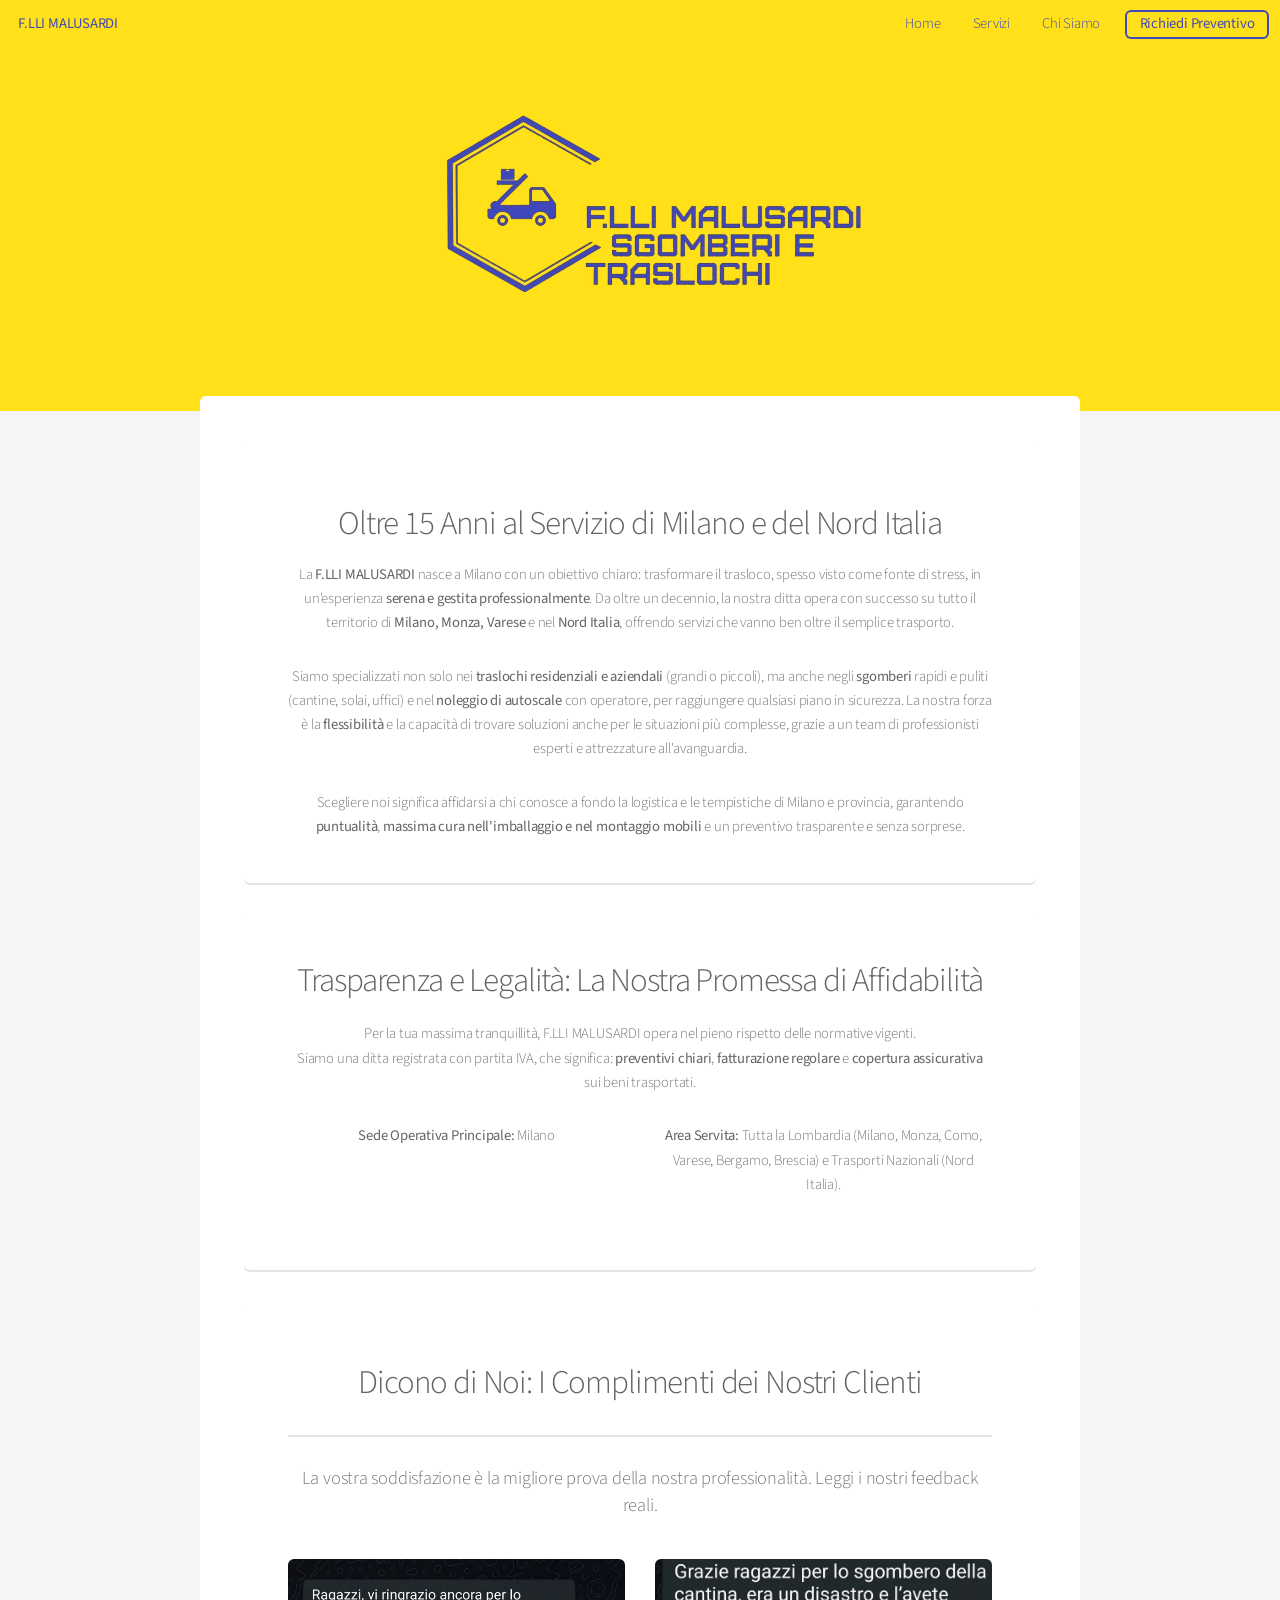
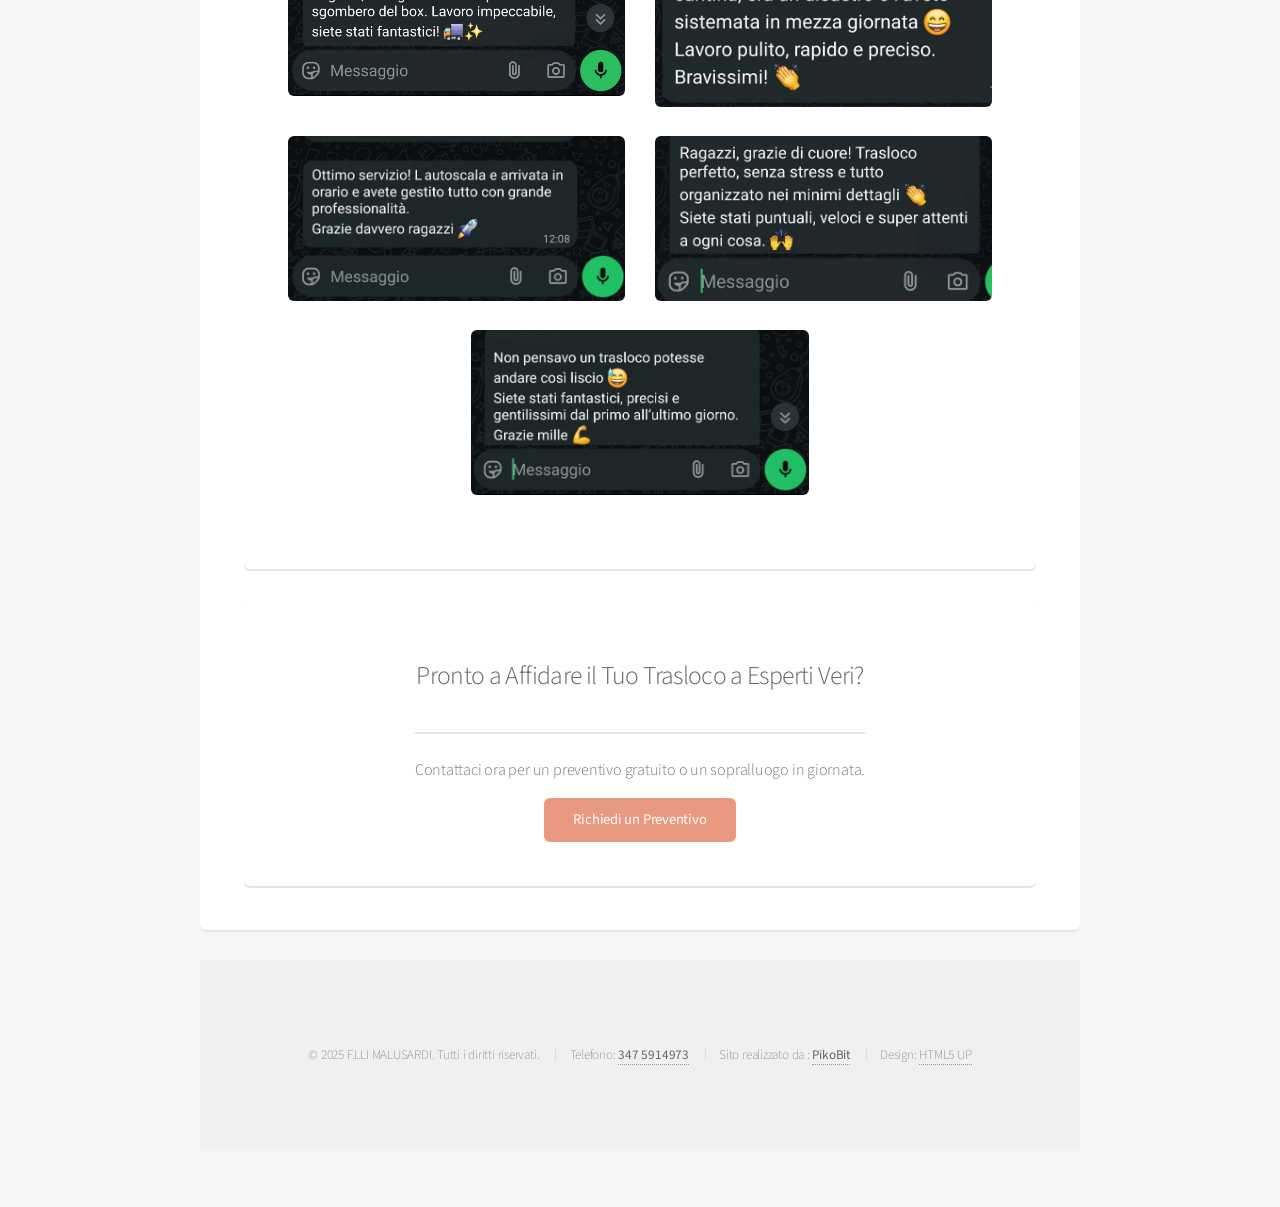
==== chi-siamo.html @ fc28e5f9 "add image e completate page chi siamo" ====
<!DOCTYPE HTML>
<html>

<head>
    <title>Chi Siamo e Perché Sceglierci | Esperienza Traslochi a Milano</title>
    <meta charset="utf-8" />
    <meta name="viewport" content="width=device-width, initial-scale=1, user-scalable=no" />

    <meta name="description"
        content="Scopri la storia di F.LLI MALUSARDI: oltre 15 anni di esperienza in traslochi, sgomberi e autoscale a Milano. Azienda registrata e affidabile per il Nord Italia." />

    <meta name="keywords"
        content="storia traslochi Milano, azienda traslochi affidabile, esperienza F.LLI MALUSARDI, professionalità traslochi" />

    <script type="application/ld+json">
        {
          "@context": "http://schema.org",
          "@type": "LocalBusiness",
          "name": "F.LLI MALUSARDI Traslochi, Sgomberi e Autoscale",
          "url": "https://www.traslochimalusardi.it",
          "logo": "https://www.traslochimalusardi.it/images/logo.png", 
          "image": "https://www.traslochimalusardi.it/images/autoscala-milano-strada.webp",
          "description": "Ditta di traslochi e sgomberi con sede a Milano, specializzata in servizi per privati e aziende nel Nord Italia.",
          "telephone": "+393475914973",
          "priceRange": "$$",
          "address": {
            "@type": "PostalAddress",
            "streetAddress": "[INSERISCI INDIRIZZO COMPLETO O SOLO CITTA' SE NON C'E' SEDE FISSA]",
            "addressLocality": "Milano",
            "addressRegion": "MI",
            "postalCode": "[INSERISCI CAP]",
            "addressCountry": "IT"
          },
          "areaServed": [
             { "@type": "City", "name": "Milano" },
             { "@type": "AdministrativeArea", "name": "Monza e Brianza" },
             { "@type": "AdministrativeArea", "name": "Varese" },
             { "@type": "AdministrativeArea", "name": "Como" },
             "Nord Italia"
          ],
          "serviceType": [
             "Traslochi Residenziali",
             "Sgomberi",
             "Noleggio Autoscale",
             "Montaggio Mobili" // Aggiungo Montaggio Mobili anche qui
          ]
        }
    </script>
    <link rel="stylesheet" href="assets/css/main.css" />
    <link rel="stylesheet" href="assets/css/custom-fixes.css" />
    <link rel="icon" type="image/png" href="images/favicon.png" />
    <link rel="stylesheet" type="text/css" href="//cdn.jsdelivr.net/npm/slick-carousel@1.8.1/slick/slick.css" />
    <link rel="stylesheet" type="text/css" href="//cdn.jsdelivr.net/npm/slick-carousel@1.8.1/slick/slick-theme.css" />
</head>


<body class="landing is-preload">
    <div id="page-wrapper">

        <header id="header" class="alt">
            <h1><a href="index.html">F.LLI MALUSARDI</a></h1>
            <nav id="nav">
                <ul>
                    <li><a href="index.html">Home</a></li>
                    <li><a href="servizi.html">Servizi</a></li>
                    <li><a href="chi-siamo.html">Chi Siamo</a></li>
                    <li><a href="contatti.html" class="button primary">Richiedi Preventivo</a></li>
                </ul>
            </nav>
        </header>

        <section id="banner">
        </section>

        <section id="main" class="container">

            <section class="box special">
                <header class="major">
                    <h1>F.LLI MALUSARDI: La Tua Scelta di Fiducia per un Trasloco Senza Stress a Milano e in Tutta
                        Italia</h1>
                    <p>Con anni di esperienza nel settore, offriamo soluzioni complete per privati e aziende.
                        Dalla provincia di Milano a tutta la Penisola, il tuo trasloco è in mani sicure.
                        <br />
                        Specialisti in sgomberi, noleggio autoscale e trasporti generici.
                    </p>
                </header>
                <span class="image featured"><img src="images/autoscala-milano-strada.webp"
                        alt="Servizio di trasloco con autoscala a Milano dei F.LLI MALUSARDI" /></span>
                <p>Siamo la ditta di traslochi a Milano e provincia che garantisce professionalità, efficienza e prezzi
                    competitivi. Ogni fase del tuo trasferimento o sgombero è gestita con la massima cura e attenzione
                    al dettaglio. Ci occupiamo anche di montaggio e smontaggio mobili e offriamo preventivi gratuiti e
                    personalizzati per ogni esigenza.</p>
                <ul class="actions special">
                    <li><a href="contatti.html" class="button primary">Richiedi un Preventivo Gratuito</a></li>
                    <li><a href="servizi.html" class="button alt">Scopri Tutti i Nostri Servizi</a></li>
                </ul>
            </section>

            <!--SEZZIONE CENTRALE-->
            <section class="box special">


                <section class="box special">
                    <header class="major">
                        <h2>Oltre 15 Anni al Servizio di Milano e del Nord Italia</h2>
                    </header>
                    <p>
                        La <strong>F.LLI MALUSARDI</strong> nasce a Milano con un obiettivo chiaro: trasformare il
                        trasloco, spesso visto come fonte di stress, in un'esperienza <strong>serena e gestita
                            professionalmente</strong>. Da oltre un decennio, la nostra ditta opera con successo su
                        tutto il territorio di <strong>Milano, Monza, Varese</strong> e nel <strong>Nord
                            Italia</strong>, offrendo servizi che vanno ben oltre il semplice trasporto.
                    </p>
                    <p>
                        Siamo specializzati non solo nei <strong>traslochi residenziali e aziendali</strong> (grandi
                        o piccoli), ma anche negli <strong>sgomberi</strong> rapidi e puliti (cantine, solai,
                        uffici) e nel <strong>noleggio di autoscale</strong> con operatore, per raggiungere
                        qualsiasi piano in sicurezza. La nostra forza è la <strong>flessibilità</strong> e la
                        capacità di trovare soluzioni anche per le situazioni più complesse, grazie a un team di
                        professionisti esperti e attrezzature all'avanguardia.
                    </p>
                    <p>
                        Scegliere noi significa affidarsi a chi conosce a fondo la logistica e le tempistiche di
                        Milano e provincia, garantendo <strong>puntualità</strong>, <strong>massima cura
                            nell'imballaggio e nel montaggio mobili</strong> e un preventivo trasparente e senza
                        sorprese.
                    </p>
                </section>

                <section class="box special">
                    <header class="major">
                        <h2>Oltre 15 Anni al Servizio di Milano e del Nord Italia</h2>
                    </header>
                    <p>
                        La <strong>F.LLI MALUSARDI</strong> nasce a Milano con un obiettivo chiaro: trasformare il
                        trasloco, spesso visto come fonte di stress, in un'esperienza <strong>serena e gestita
                            professionalmente</strong>. Da oltre un decennio, la nostra ditta opera con successo su
                        tutto il territorio di <strong>Milano, Monza, Varese</strong> e nel <strong>Nord
                            Italia</strong>, offrendo servizi che vanno ben oltre il semplice trasporto.
                    </p>
                    <p>
                        Siamo specializzati non solo nei <strong>traslochi residenziali e aziendali</strong> (grandi
                        o piccoli), ma anche negli <strong>sgomberi</strong> rapidi e puliti (cantine, solai,
                        uffici) e nel <strong>noleggio di autoscale</strong> con operatore, per raggiungere
                        qualsiasi piano in sicurezza. La nostra forza è la <strong>flessibilità</strong> e la
                        capacità di trovare soluzioni anche per le situazioni più complesse, grazie a un team di
                        professionisti esperti e attrezzature all'avanguardia.
                    </p>
                    <p>
                        Scegliere noi significa affidarsi a chi conosce a fondo la logistica e le tempistiche di
                        Milano e provincia, garantendo <strong>puntualità</strong>, <strong>massima cura
                            nell'imballaggio e nel montaggio mobili</strong> e un preventivo trasparente e senza
                        sorprese.
                    </p>
                </section>

                <section class="box special">
                    <div class="row aln-center">
                        <div class="col-12">
                            <header>
                                <h2>Trasparenza e Legalità: La Nostra Promessa di Affidabilità</h2>
                            </header>
                            <p>
                                Per la tua massima tranquillità, F.LLI MALUSARDI opera nel pieno rispetto delle
                                normative vigenti.<br>
                                Siamo una ditta registrata con partita IVA, che significa: <strong>preventivi
                                    chiari</strong>, <strong>fatturazione regolare</strong> e <strong>copertura
                                    assicurativa</strong> sui beni trasportati.
                            </p>
                        </div>
                        <div class="col-6 col-12-medium">
                            <p>
                                <strong>Sede Operativa Principale:</strong> Milano <br>

                        </div>
                        <div class="col-6 col-12-medium">
                            <p>
                                <strong>Area Servita:</strong> Tutta la Lombardia (Milano, Monza, Como, Varese,
                                Bergamo, Brescia) e Trasporti Nazionali (Nord Italia).
                            </p>
                        </div>
                    </div>
                </section>

                <section id="proof-sociale" class="box special">
                    <header class="major">
                        <h2>Dicono di Noi: I Complimenti dei Nostri Clienti</h2>
                        <p>La vostra soddisfazione è la migliore prova della nostra professionalità. Leggi i nostri
                            feedback reali.</p>
                    </header>
                    <br>
                    <div class="row aln-center">
                        <div class="col-6 col-12-medium">
                            <span class="image fit"><img src="./images/chat1.webp"
                                    alt="Screenshot chat complimento cliente trasloco riuscito" /></span>
                        </div>
                        <div class="col-6 col-12-medium">
                            <span class="image fit"><img src="./images/chat2.webp"
                                    alt="Screenshot chat cliente soddisfatto sgombero cantina" /></span>
                        </div>
                        <br>
                        <div class="col-6 col-12-medium">
                            <span class="image fit"><img src="./images/chat3.webp"
                                    alt="Screenshot chat cliente soddisfatto sgombero cantina" /></span>
                        </div>
                        <br>
                        <div class="col-6 col-12-medium">
                            <span class="image fit"><img src="./images/chat4.webp"
                                    alt="Screenshot chat cliente soddisfatto sgombero cantina" /></span>
                        </div>
                        <br>
                        <br>
                        <div class="col-6 col-12-medium">
                            <span class="image fit"><img src="./images/chat5.webp"
                                    alt="Screenshot chat cliente soddisfatto sgombero cantina" /></span>
                        </div>
                    </div>
                </section>

                <section class="box special">
                    <header class="major">
                        <h3>Pronto a Affidare il Tuo Trasloco a Esperti Veri?</h3>
                        <p>Contattaci ora per un preventivo gratuito o un sopralluogo in giornata.</p>
                    </header>
                    <ul class="actions special">
                        <li><a href="contatti.html" class="button primary">Richiedi un Preventivo</a></li>
                    </ul>
                </section>

            </section>
            <!--FINE SEZIONE CENTRALE-->

            <footer id="footer">
                <ul class="icons">
                    <!--<li><a href="#" class="icon brands fa-facebook-f"><span class="label">Facebook</span></a></li> -->
                    <!--<li><a href="#" class="icon brands fa-instagram"><span class="label">Instagram</span></a></li> -->
                </ul>
                <ul class="copyright">
                    <li>&copy; 2025 F.LLI MALUSARDI. Tutti i diritti riservati.</li>
                    <!-- AZIONE: Reso il numero cliccabile per mobile nel footer -->
                    <li>Telefono: <a href="tel:+393475914973"><strong>347 5914973</strong></a></li>
                    <li>Sito realizzato da : <a href="https://pikobit.it/"><strong>PikoBit</strong></a></li>
                    <li>Design: <a href="http://html5up.net">HTML5 UP</a></li>
                </ul>
            </footer>

    </div>

    <script src="assets/js/jquery.min.js"></script>
    <script src="assets/js/jquery.dropotron.min.js"></script>
    <script src="assets/js/jquery.scrollex.min.js"></script>
    <script src="assets/js/browser.min.js"></script>
    <script src="assets/js/breakpoints.min.js"></script>
    <script src="assets/js/util.js"></script>
    <script src="assets/js/main.js"></script>

    <script type="text/javascript" src="//cdn.jsdelivr.net/npm/slick-carousel@1.8.1/slick/slick.min.js"></script>
    <script>
        $(document).ready(function () {
            $('.galleria-malusardi').slick({
                dots: true,
                infinite: true,
                speed: 500,
                slidesToShow: 1,
                // adaptiveHeight: true, // RIMOSSO: Se imposti altezza fissa via CSS, questa opzione può causare problemi
                autoplay: true,
                autoplaySpeed: 2000,
                arrows: true,
                cssEase: 'linear'
            });
        });
    </script>

</body>

</html>
---- assets/css/main.css ----
@import url("fontawesome-all.min.css");
@import url("https://fonts.googleapis.com/css?family=Source+Sans+Pro:300,400,300italic,400italic");

/*
	Alpha by HTML5 UP
	html5up.net | @ajlkn
	Free for personal and commercial use under the CCA 3.0 license (html5up.net/license)
*/

/* Reset */

/* Based on meyerweb.com/eric/tools/css/reset (v2.0 | 20110126 | License: public domain) */

	html, body, div, span, applet, object,
	iframe, h1, h2, h3, h4, h5, h6, p, blockquote,
	pre, a, abbr, acronym, address, big, cite,
	code, del, dfn, em, img, ins, kbd, q, s, samp,
	small, strike, strong, sub, sup, tt, var, b,
	u, i, center, dl, dt, dd, ol, ul, li, fieldset,
	form, label, legend, table, caption, tbody,
	tfoot, thead, tr, th, td, article, aside,
	canvas, details, embed, figure, figcaption,
	footer, header, hgroup, menu, nav, output, ruby,
	section, summary, time, mark, audio, video {
		margin: 0;
		padding: 0;
		border: 0;
		font-size: 100%;
		font: inherit;
		vertical-align: baseline;
	}

	article, aside, details, figcaption, figure,
	footer, header, hgroup, menu, nav, section {
		display: block;
	}

	body {
		line-height: 1;
	}

	ol, ul {
		list-style: none;
	}

	blockquote, q {
		quotes: none;
	}

		blockquote:before, blockquote:after, q:before, q:after {
			content: '';
			content: none;
		}

	table {
		border-collapse: collapse;
		border-spacing: 0;
	}

	body {
		-webkit-text-size-adjust: none;
	}

	mark {
		background-color: transparent;
		color: inherit;
	}

	input::-moz-focus-inner {
		border: 0;
		padding: 0;
	}

	input, select, textarea {
		-moz-appearance: none;
		-webkit-appearance: none;
		-ms-appearance: none;
		appearance: none;
	}

/* Basic */

	@-ms-viewport {
		width: device-width;
	}

	body {
		-ms-overflow-style: scrollbar;
	}

	@media screen and (max-width: 480px) {

		html, body {
			min-width: 320px;
		}

	}

	html {
		box-sizing: border-box;
	}

	*, *:before, *:after {
		box-sizing: inherit;
	}

	body {
		background: #f5f5f5;
	}

	body, input, select, textarea {
		color: #777;
		font-family: "Source Sans Pro", sans-serif;
		font-size: 16pt;
		font-weight: 300;
		line-height: 1.65em;
		letter-spacing: -0.015em;
	}

	a {
		-moz-transition: color 0.2s ease-in-out, border-bottom-color 0.2s ease-in-out;
		-webkit-transition: color 0.2s ease-in-out, border-bottom-color 0.2s ease-in-out;
		-ms-transition: color 0.2s ease-in-out, border-bottom-color 0.2s ease-in-out;
		transition: color 0.2s ease-in-out, border-bottom-color 0.2s ease-in-out;
		border-bottom: dotted 1px;
		color: #e89980;
		text-decoration: none;
	}

		a:hover {
			border-bottom-color: transparent;
		}

	strong, b {
		color: #646464;
		font-weight: 400;
	}

	em, i {
		font-style: italic;
	}

	p {
		margin: 0 0 2em 0;
	}

	h1, h2, h3, h4, h5, h6 {
		color: #646464;
		font-weight: 300;
		line-height: 1em;
		margin: 0 0 0.5em 0;
	}

		h1 a, h2 a, h3 a, h4 a, h5 a, h6 a {
			color: inherit;
			text-decoration: none;
		}

	h2 {
		font-size: 2.25em;
		line-height: 1.5em;
		letter-spacing: -0.035em;
	}

	h3 {
		font-size: 1.75em;
		line-height: 1.5em;
		letter-spacing: -0.025em;
	}

	h4 {
		font-size: 1.1em;
		line-height: 1.5em;
		letter-spacing: 0;
	}

	h5 {
		font-size: 0.9em;
		line-height: 1.5em;
		letter-spacing: 0;
	}

	h6 {
		font-size: 0.7em;
		line-height: 1.5em;
		letter-spacing: 0;
	}

	sub {
		font-size: 0.8em;
		position: relative;
		top: 0.5em;
	}

	sup {
		font-size: 0.8em;
		position: relative;
		top: -0.5em;
	}

	hr {
		border: 0;
		border-bottom: solid 2px #e5e5e5;
		margin: 2em 0;
	}

		hr.major {
			margin: 3em 0;
		}

	blockquote {
		border-left: solid 4px #e5e5e5;
		font-style: italic;
		margin: 0 0 2em 0;
		padding: 0.5em 0 0.5em 2em;
	}

	pre {
		-webkit-overflow-scrolling: touch;
		background: #f8f8f8;
		border-radius: 6px;
		border: solid 1px #e5e5e5;
		font-family: monospace;
		font-size: 0.9em;
		line-height: 1.75em;
		margin: 0 0 2em 0;
		overflow-x: auto;
		padding: 1em 1.5em;
	}

	code {
		background: #f8f8f8;
		border-radius: 6px;
		border: solid 1px #e5e5e5;
		font-family: monospace;
		font-size: 0.9em;
		margin: 0 0.25em;
		padding: 0.25em 0.65em;
	}

	.align-left {
		text-align: left;
	}

	.align-center {
		text-align: center;
	}

	.align-right {
		text-align: right;
	}

/* Row */

	.row {
		display: flex;
		flex-wrap: wrap;
		box-sizing: border-box;
		align-items: stretch;
	}

		.row > * {
			box-sizing: border-box;
		}

		.row.gtr-uniform > * > :last-child {
			margin-bottom: 0;
		}

		.row.aln-left {
			justify-content: flex-start;
		}

		.row.aln-center {
			justify-content: center;
		}

		.row.aln-right {
			justify-content: flex-end;
		}

		.row.aln-top {
			align-items: flex-start;
		}

		.row.aln-middle {
			align-items: center;
		}

		.row.aln-bottom {
			align-items: flex-end;
		}

		.row > .imp {
			order: -1;
		}

		.row > .col-1 {
			width: 8.33333%;
		}

		.row > .off-1 {
			margin-left: 8.33333%;
		}

		.row > .col-2 {
			width: 16.66667%;
		}

		.row > .off-2 {
			margin-left: 16.66667%;
		}

		.row > .col-3 {
			width: 25%;
		}

		.row > .off-3 {
			margin-left: 25%;
		}

		.row > .col-4 {
			width: 33.33333%;
		}

		.row > .off-4 {
			margin-left: 33.33333%;
		}

		.row > .col-5 {
			width: 41.66667%;
		}

		.row > .off-5 {
			margin-left: 41.66667%;
		}

		.row > .col-6 {
			width: 50%;
		}

		.row > .off-6 {
			margin-left: 50%;
		}

		.row > .col-7 {
			width: 58.33333%;
		}

		.row > .off-7 {
			margin-left: 58.33333%;
		}

		.row > .col-8 {
			width: 66.66667%;
		}

		.row > .off-8 {
			margin-left: 66.66667%;
		}

		.row > .col-9 {
			width: 75%;
		}

		.row > .off-9 {
			margin-left: 75%;
		}

		.row > .col-10 {
			width: 83.33333%;
		}

		.row > .off-10 {
			margin-left: 83.33333%;
		}

		.row > .col-11 {
			width: 91.66667%;
		}

		.row > .off-11 {
			margin-left: 91.66667%;
		}

		.row > .col-12 {
			width: 100%;
		}

		.row > .off-12 {
			margin-left: 100%;
		}

		.row.gtr-0 {
			margin-top: 0;
			margin-left: 0em;
		}

			.row.gtr-0 > * {
				padding: 0 0 0 0em;
			}

			.row.gtr-0.gtr-uniform {
				margin-top: 0em;
			}

				.row.gtr-0.gtr-uniform > * {
					padding-top: 0em;
				}

		.row.gtr-25 {
			margin-top: 0;
			margin-left: -0.5em;
		}

			.row.gtr-25 > * {
				padding: 0 0 0 0.5em;
			}

			.row.gtr-25.gtr-uniform {
				margin-top: -0.5em;
			}

				.row.gtr-25.gtr-uniform > * {
					padding-top: 0.5em;
				}

		.row.gtr-50 {
			margin-top: 0;
			margin-left: -1em;
		}

			.row.gtr-50 > * {
				padding: 0 0 0 1em;
			}

			.row.gtr-50.gtr-uniform {
				margin-top: -1em;
			}

				.row.gtr-50.gtr-uniform > * {
					padding-top: 1em;
				}

		.row {
			margin-top: 0;
			margin-left: -2em;
		}

			.row > * {
				padding: 0 0 0 2em;
			}

			.row.gtr-uniform {
				margin-top: -2em;
			}

				.row.gtr-uniform > * {
					padding-top: 2em;
				}

		.row.gtr-150 {
			margin-top: 0;
			margin-left: -3em;
		}

			.row.gtr-150 > * {
				padding: 0 0 0 3em;
			}

			.row.gtr-150.gtr-uniform {
				margin-top: -3em;
			}

				.row.gtr-150.gtr-uniform > * {
					padding-top: 3em;
				}

		.row.gtr-200 {
			margin-top: 0;
			margin-left: -4em;
		}

			.row.gtr-200 > * {
				padding: 0 0 0 4em;
			}

			.row.gtr-200.gtr-uniform {
				margin-top: -4em;
			}

				.row.gtr-200.gtr-uniform > * {
					padding-top: 4em;
				}

		@media screen and (max-width: 1680px) {

			.row {
				display: flex;
				flex-wrap: wrap;
				box-sizing: border-box;
				align-items: stretch;
			}

				.row > * {
					box-sizing: border-box;
				}

				.row.gtr-uniform > * > :last-child {
					margin-bottom: 0;
				}

				.row.aln-left {
					justify-content: flex-start;
				}

				.row.aln-center {
					justify-content: center;
				}

				.row.aln-right {
					justify-content: flex-end;
				}

				.row.aln-top {
					align-items: flex-start;
				}

				.row.aln-middle {
					align-items: center;
				}

				.row.aln-bottom {
					align-items: flex-end;
				}

				.row > .imp-wide {
					order: -1;
				}

				.row > .col-1-wide {
					width: 8.33333%;
				}

				.row > .off-1-wide {
					margin-left: 8.33333%;
				}

				.row > .col-2-wide {
					width: 16.66667%;
				}

				.row > .off-2-wide {
					margin-left: 16.66667%;
				}

				.row > .col-3-wide {
					width: 25%;
				}

				.row > .off-3-wide {
					margin-left: 25%;
				}

				.row > .col-4-wide {
					width: 33.33333%;
				}

				.row > .off-4-wide {
					margin-left: 33.33333%;
				}

				.row > .col-5-wide {
					width: 41.66667%;
				}

				.row > .off-5-wide {
					margin-left: 41.66667%;
				}

				.row > .col-6-wide {
					width: 50%;
				}

				.row > .off-6-wide {
					margin-left: 50%;
				}

				.row > .col-7-wide {
					width: 58.33333%;
				}

				.row > .off-7-wide {
					margin-left: 58.33333%;
				}

				.row > .col-8-wide {
					width: 66.66667%;
				}

				.row > .off-8-wide {
					margin-left: 66.66667%;
				}

				.row > .col-9-wide {
					width: 75%;
				}

				.row > .off-9-wide {
					margin-left: 75%;
				}

				.row > .col-10-wide {
					width: 83.33333%;
				}

				.row > .off-10-wide {
					margin-left: 83.33333%;
				}

				.row > .col-11-wide {
					width: 91.66667%;
				}

				.row > .off-11-wide {
					margin-left: 91.66667%;
				}

				.row > .col-12-wide {
					width: 100%;
				}

				.row > .off-12-wide {
					margin-left: 100%;
				}

				.row.gtr-0 {
					margin-top: 0;
					margin-left: 0em;
				}

					.row.gtr-0 > * {
						padding: 0 0 0 0em;
					}

					.row.gtr-0.gtr-uniform {
						margin-top: 0em;
					}

						.row.gtr-0.gtr-uniform > * {
							padding-top: 0em;
						}

				.row.gtr-25 {
					margin-top: 0;
					margin-left: -0.5em;
				}

					.row.gtr-25 > * {
						padding: 0 0 0 0.5em;
					}

					.row.gtr-25.gtr-uniform {
						margin-top: -0.5em;
					}

						.row.gtr-25.gtr-uniform > * {
							padding-top: 0.5em;
						}

				.row.gtr-50 {
					margin-top: 0;
					margin-left: -1em;
				}

					.row.gtr-50 > * {
						padding: 0 0 0 1em;
					}

					.row.gtr-50.gtr-uniform {
						margin-top: -1em;
					}

						.row.gtr-50.gtr-uniform > * {
							padding-top: 1em;
						}

				.row {
					margin-top: 0;
					margin-left: -2em;
				}

					.row > * {
						padding: 0 0 0 2em;
					}

					.row.gtr-uniform {
						margin-top: -2em;
					}

						.row.gtr-uniform > * {
							padding-top: 2em;
						}

				.row.gtr-150 {
					margin-top: 0;
					margin-left: -3em;
				}

					.row.gtr-150 > * {
						padding: 0 0 0 3em;
					}

					.row.gtr-150.gtr-uniform {
						margin-top: -3em;
					}

						.row.gtr-150.gtr-uniform > * {
							padding-top: 3em;
						}

				.row.gtr-200 {
					margin-top: 0;
					margin-left: -4em;
				}

					.row.gtr-200 > * {
						padding: 0 0 0 4em;
					}

					.row.gtr-200.gtr-uniform {
						margin-top: -4em;
					}

						.row.gtr-200.gtr-uniform > * {
							padding-top: 4em;
						}

		}

		@media screen and (max-width: 1280px) {

			.row {
				display: flex;
				flex-wrap: wrap;
				box-sizing: border-box;
				align-items: stretch;
			}

				.row > * {
					box-sizing: border-box;
				}

				.row.gtr-uniform > * > :last-child {
					margin-bottom: 0;
				}

				.row.aln-left {
					justify-content: flex-start;
				}

				.row.aln-center {
					justify-content: center;
				}

				.row.aln-right {
					justify-content: flex-end;
				}

				.row.aln-top {
					align-items: flex-start;
				}

				.row.aln-middle {
					align-items: center;
				}

				.row.aln-bottom {
					align-items: flex-end;
				}

				.row > .imp-normal {
					order: -1;
				}

				.row > .col-1-normal {
					width: 8.33333%;
				}

				.row > .off-1-normal {
					margin-left: 8.33333%;
				}

				.row > .col-2-normal {
					width: 16.66667%;
				}

				.row > .off-2-normal {
					margin-left: 16.66667%;
				}

				.row > .col-3-normal {
					width: 25%;
				}

				.row > .off-3-normal {
					margin-left: 25%;
				}

				.row > .col-4-normal {
					width: 33.33333%;
				}

				.row > .off-4-normal {
					margin-left: 33.33333%;
				}

				.row > .col-5-normal {
					width: 41.66667%;
				}

				.row > .off-5-normal {
					margin-left: 41.66667%;
				}

				.row > .col-6-normal {
					width: 50%;
				}

				.row > .off-6-normal {
					margin-left: 50%;
				}

				.row > .col-7-normal {
					width: 58.33333%;
				}

				.row > .off-7-normal {
					margin-left: 58.33333%;
				}

				.row > .col-8-normal {
					width: 66.66667%;
				}

				.row > .off-8-normal {
					margin-left: 66.66667%;
				}

				.row > .col-9-normal {
					width: 75%;
				}

				.row > .off-9-normal {
					margin-left: 75%;
				}

				.row > .col-10-normal {
					width: 83.33333%;
				}

				.row > .off-10-normal {
					margin-left: 83.33333%;
				}

				.row > .col-11-normal {
					width: 91.66667%;
				}

				.row > .off-11-normal {
					margin-left: 91.66667%;
				}

				.row > .col-12-normal {
					width: 100%;
				}

				.row > .off-12-normal {
					margin-left: 100%;
				}

				.row.gtr-0 {
					margin-top: 0;
					margin-left: 0em;
				}

					.row.gtr-0 > * {
						padding: 0 0 0 0em;
					}

					.row.gtr-0.gtr-uniform {
						margin-top: 0em;
					}

						.row.gtr-0.gtr-uniform > * {
							padding-top: 0em;
						}

				.row.gtr-25 {
					margin-top: 0;
					margin-left: -0.5em;
				}

					.row.gtr-25 > * {
						padding: 0 0 0 0.5em;
					}

					.row.gtr-25.gtr-uniform {
						margin-top: -0.5em;
					}

						.row.gtr-25.gtr-uniform > * {
							padding-top: 0.5em;
						}

				.row.gtr-50 {
					margin-top: 0;
					margin-left: -1em;
				}

					.row.gtr-50 > * {
						padding: 0 0 0 1em;
					}

					.row.gtr-50.gtr-uniform {
						margin-top: -1em;
					}

						.row.gtr-50.gtr-uniform > * {
							padding-top: 1em;
						}

				.row {
					margin-top: 0;
					margin-left: -2em;
				}

					.row > * {
						padding: 0 0 0 2em;
					}

					.row.gtr-uniform {
						margin-top: -2em;
					}

						.row.gtr-uniform > * {
							padding-top: 2em;
						}

				.row.gtr-150 {
					margin-top: 0;
					margin-left: -3em;
				}

					.row.gtr-150 > * {
						padding: 0 0 0 3em;
					}

					.row.gtr-150.gtr-uniform {
						margin-top: -3em;
					}

						.row.gtr-150.gtr-uniform > * {
							padding-top: 3em;
						}

				.row.gtr-200 {
					margin-top: 0;
					margin-left: -4em;
				}

					.row.gtr-200 > * {
						padding: 0 0 0 4em;
					}

					.row.gtr-200.gtr-uniform {
						margin-top: -4em;
					}

						.row.gtr-200.gtr-uniform > * {
							padding-top: 4em;
						}

		}

		@media screen and (max-width: 980px) {

			.row {
				display: flex;
				flex-wrap: wrap;
				box-sizing: border-box;
				align-items: stretch;
			}

				.row > * {
					box-sizing: border-box;
				}

				.row.gtr-uniform > * > :last-child {
					margin-bottom: 0;
				}

				.row.aln-left {
					justify-content: flex-start;
				}

				.row.aln-center {
					justify-content: center;
				}

				.row.aln-right {
					justify-content: flex-end;
				}

				.row.aln-top {
					align-items: flex-start;
				}

				.row.aln-middle {
					align-items: center;
				}

				.row.aln-bottom {
					align-items: flex-end;
				}

				.row > .imp-narrow {
					order: -1;
				}

				.row > .col-1-narrow {
					width: 8.33333%;
				}

				.row > .off-1-narrow {
					margin-left: 8.33333%;
				}

				.row > .col-2-narrow {
					width: 16.66667%;
				}

				.row > .off-2-narrow {
					margin-left: 16.66667%;
				}

				.row > .col-3-narrow {
					width: 25%;
				}

				.row > .off-3-narrow {
					margin-left: 25%;
				}

				.row > .col-4-narrow {
					width: 33.33333%;
				}

				.row > .off-4-narrow {
					margin-left: 33.33333%;
				}

				.row > .col-5-narrow {
					width: 41.66667%;
				}

				.row > .off-5-narrow {
					margin-left: 41.66667%;
				}

				.row > .col-6-narrow {
					width: 50%;
				}

				.row > .off-6-narrow {
					margin-left: 50%;
				}

				.row > .col-7-narrow {
					width: 58.33333%;
				}

				.row > .off-7-narrow {
					margin-left: 58.33333%;
				}

				.row > .col-8-narrow {
					width: 66.66667%;
				}

				.row > .off-8-narrow {
					margin-left: 66.66667%;
				}

				.row > .col-9-narrow {
					width: 75%;
				}

				.row > .off-9-narrow {
					margin-left: 75%;
				}

				.row > .col-10-narrow {
					width: 83.33333%;
				}

				.row > .off-10-narrow {
					margin-left: 83.33333%;
				}

				.row > .col-11-narrow {
					width: 91.66667%;
				}

				.row > .off-11-narrow {
					margin-left: 91.66667%;
				}

				.row > .col-12-narrow {
					width: 100%;
				}

				.row > .off-12-narrow {
					margin-left: 100%;
				}

				.row.gtr-0 {
					margin-top: 0;
					margin-left: 0em;
				}

					.row.gtr-0 > * {
						padding: 0 0 0 0em;
					}

					.row.gtr-0.gtr-uniform {
						margin-top: 0em;
					}

						.row.gtr-0.gtr-uniform > * {
							padding-top: 0em;
						}

				.row.gtr-25 {
					margin-top: 0;
					margin-left: -0.5em;
				}

					.row.gtr-25 > * {
						padding: 0 0 0 0.5em;
					}

					.row.gtr-25.gtr-uniform {
						margin-top: -0.5em;
					}

						.row.gtr-25.gtr-uniform > * {
							padding-top: 0.5em;
						}

				.row.gtr-50 {
					margin-top: 0;
					margin-left: -1em;
				}

					.row.gtr-50 > * {
						padding: 0 0 0 1em;
					}

					.row.gtr-50.gtr-uniform {
						margin-top: -1em;
					}

						.row.gtr-50.gtr-uniform > * {
							padding-top: 1em;
						}

				.row {
					margin-top: 0;
					margin-left: -2em;
				}

					.row > * {
						padding: 0 0 0 2em;
					}

					.row.gtr-uniform {
						margin-top: -2em;
					}

						.row.gtr-uniform > * {
							padding-top: 2em;
						}

				.row.gtr-150 {
					margin-top: 0;
					margin-left: -3em;
				}

					.row.gtr-150 > * {
						padding: 0 0 0 3em;
					}

					.row.gtr-150.gtr-uniform {
						margin-top: -3em;
					}

						.row.gtr-150.gtr-uniform > * {
							padding-top: 3em;
						}

				.row.gtr-200 {
					margin-top: 0;
					margin-left: -4em;
				}

					.row.gtr-200 > * {
						padding: 0 0 0 4em;
					}

					.row.gtr-200.gtr-uniform {
						margin-top: -4em;
					}

						.row.gtr-200.gtr-uniform > * {
							padding-top: 4em;
						}

		}

		@media screen and (max-width: 840px) {

			.row {
				display: flex;
				flex-wrap: wrap;
				box-sizing: border-box;
				align-items: stretch;
			}

				.row > * {
					box-sizing: border-box;
				}

				.row.gtr-uniform > * > :last-child {
					margin-bottom: 0;
				}

				.row.aln-left {
					justify-content: flex-start;
				}

				.row.aln-center {
					justify-content: center;
				}

				.row.aln-right {
					justify-content: flex-end;
				}

				.row.aln-top {
					align-items: flex-start;
				}

				.row.aln-middle {
					align-items: center;
				}

				.row.aln-bottom {
					align-items: flex-end;
				}

				.row > .imp-narrower {
					order: -1;
				}

				.row > .col-1-narrower {
					width: 8.33333%;
				}

				.row > .off-1-narrower {
					margin-left: 8.33333%;
				}

				.row > .col-2-narrower {
					width: 16.66667%;
				}

				.row > .off-2-narrower {
					margin-left: 16.66667%;
				}

				.row > .col-3-narrower {
					width: 25%;
				}

				.row > .off-3-narrower {
					margin-left: 25%;
				}

				.row > .col-4-narrower {
					width: 33.33333%;
				}

				.row > .off-4-narrower {
					margin-left: 33.33333%;
				}

				.row > .col-5-narrower {
					width: 41.66667%;
				}

				.row > .off-5-narrower {
					margin-left: 41.66667%;
				}

				.row > .col-6-narrower {
					width: 50%;
				}

				.row > .off-6-narrower {
					margin-left: 50%;
				}

				.row > .col-7-narrower {
					width: 58.33333%;
				}

				.row > .off-7-narrower {
					margin-left: 58.33333%;
				}

				.row > .col-8-narrower {
					width: 66.66667%;
				}

				.row > .off-8-narrower {
					margin-left: 66.66667%;
				}

				.row > .col-9-narrower {
					width: 75%;
				}

				.row > .off-9-narrower {
					margin-left: 75%;
				}

				.row > .col-10-narrower {
					width: 83.33333%;
				}

				.row > .off-10-narrower {
					margin-left: 83.33333%;
				}

				.row > .col-11-narrower {
					width: 91.66667%;
				}

				.row > .off-11-narrower {
					margin-left: 91.66667%;
				}

				.row > .col-12-narrower {
					width: 100%;
				}

				.row > .off-12-narrower {
					margin-left: 100%;
				}

				.row.gtr-0 {
					margin-top: 0;
					margin-left: 0em;
				}

					.row.gtr-0 > * {
						padding: 0 0 0 0em;
					}

					.row.gtr-0.gtr-uniform {
						margin-top: 0em;
					}

						.row.gtr-0.gtr-uniform > * {
							padding-top: 0em;
						}

				.row.gtr-25 {
					margin-top: 0;
					margin-left: -0.5em;
				}

					.row.gtr-25 > * {
						padding: 0 0 0 0.5em;
					}

					.row.gtr-25.gtr-uniform {
						margin-top: -0.5em;
					}

						.row.gtr-25.gtr-uniform > * {
							padding-top: 0.5em;
						}

				.row.gtr-50 {
					margin-top: 0;
					margin-left: -1em;
				}

					.row.gtr-50 > * {
						padding: 0 0 0 1em;
					}

					.row.gtr-50.gtr-uniform {
						margin-top: -1em;
					}

						.row.gtr-50.gtr-uniform > * {
							padding-top: 1em;
						}

				.row {
					margin-top: 0;
					margin-left: -2em;
				}

					.row > * {
						padding: 0 0 0 2em;
					}

					.row.gtr-uniform {
						margin-top: -2em;
					}

						.row.gtr-uniform > * {
							padding-top: 2em;
						}

				.row.gtr-150 {
					margin-top: 0;
					margin-left: -3em;
				}

					.row.gtr-150 > * {
						padding: 0 0 0 3em;
					}

					.row.gtr-150.gtr-uniform {
						margin-top: -3em;
					}

						.row.gtr-150.gtr-uniform > * {
							padding-top: 3em;
						}

				.row.gtr-200 {
					margin-top: 0;
					margin-left: -4em;
				}

					.row.gtr-200 > * {
						padding: 0 0 0 4em;
					}

					.row.gtr-200.gtr-uniform {
						margin-top: -4em;
					}

						.row.gtr-200.gtr-uniform > * {
							padding-top: 4em;
						}

		}

		@media screen and (max-width: 736px) {

			.row {
				display: flex;
				flex-wrap: wrap;
				box-sizing: border-box;
				align-items: stretch;
			}

				.row > * {
					box-sizing: border-box;
				}

				.row.gtr-uniform > * > :last-child {
					margin-bottom: 0;
				}

				.row.aln-left {
					justify-content: flex-start;
				}

				.row.aln-center {
					justify-content: center;
				}

				.row.aln-right {
					justify-content: flex-end;
				}

				.row.aln-top {
					align-items: flex-start;
				}

				.row.aln-middle {
					align-items: center;
				}

				.row.aln-bottom {
					align-items: flex-end;
				}

				.row > .imp-mobile {
					order: -1;
				}

				.row > .col-1-mobile {
					width: 8.33333%;
				}

				.row > .off-1-mobile {
					margin-left: 8.33333%;
				}

				.row > .col-2-mobile {
					width: 16.66667%;
				}

				.row > .off-2-mobile {
					margin-left: 16.66667%;
				}

				.row > .col-3-mobile {
					width: 25%;
				}

				.row > .off-3-mobile {
					margin-left: 25%;
				}

				.row > .col-4-mobile {
					width: 33.33333%;
				}

				.row > .off-4-mobile {
					margin-left: 33.33333%;
				}

				.row > .col-5-mobile {
					width: 41.66667%;
				}

				.row > .off-5-mobile {
					margin-left: 41.66667%;
				}

				.row > .col-6-mobile {
					width: 50%;
				}

				.row > .off-6-mobile {
					margin-left: 50%;
				}

				.row > .col-7-mobile {
					width: 58.33333%;
				}

				.row > .off-7-mobile {
					margin-left: 58.33333%;
				}

				.row > .col-8-mobile {
					width: 66.66667%;
				}

				.row > .off-8-mobile {
					margin-left: 66.66667%;
				}

				.row > .col-9-mobile {
					width: 75%;
				}

				.row > .off-9-mobile {
					margin-left: 75%;
				}

				.row > .col-10-mobile {
					width: 83.33333%;
				}

				.row > .off-10-mobile {
					margin-left: 83.33333%;
				}

				.row > .col-11-mobile {
					width: 91.66667%;
				}

				.row > .off-11-mobile {
					margin-left: 91.66667%;
				}

				.row > .col-12-mobile {
					width: 100%;
				}

				.row > .off-12-mobile {
					margin-left: 100%;
				}

				.row.gtr-0 {
					margin-top: 0;
					margin-left: 0em;
				}

					.row.gtr-0 > * {
						padding: 0 0 0 0em;
					}

					.row.gtr-0.gtr-uniform {
						margin-top: 0em;
					}

						.row.gtr-0.gtr-uniform > * {
							padding-top: 0em;
						}

				.row.gtr-25 {
					margin-top: 0;
					margin-left: -0.5em;
				}

					.row.gtr-25 > * {
						padding: 0 0 0 0.5em;
					}

					.row.gtr-25.gtr-uniform {
						margin-top: -0.5em;
					}

						.row.gtr-25.gtr-uniform > * {
							padding-top: 0.5em;
						}

				.row.gtr-50 {
					margin-top: 0;
					margin-left: -1em;
				}

					.row.gtr-50 > * {
						padding: 0 0 0 1em;
					}

					.row.gtr-50.gtr-uniform {
						margin-top: -1em;
					}

						.row.gtr-50.gtr-uniform > * {
							padding-top: 1em;
						}

				.row {
					margin-top: 0;
					margin-left: -2em;
				}

					.row > * {
						padding: 0 0 0 2em;
					}

					.row.gtr-uniform {
						margin-top: -2em;
					}

						.row.gtr-uniform > * {
							padding-top: 2em;
						}

				.row.gtr-150 {
					margin-top: 0;
					margin-left: -3em;
				}

					.row.gtr-150 > * {
						padding: 0 0 0 3em;
					}

					.row.gtr-150.gtr-uniform {
						margin-top: -3em;
					}

						.row.gtr-150.gtr-uniform > * {
							padding-top: 3em;
						}

				.row.gtr-200 {
					margin-top: 0;
					margin-left: -4em;
				}

					.row.gtr-200 > * {
						padding: 0 0 0 4em;
					}

					.row.gtr-200.gtr-uniform {
						margin-top: -4em;
					}

						.row.gtr-200.gtr-uniform > * {
							padding-top: 4em;
						}

		}

		@media screen and (max-width: 480px) {

			.row {
				display: flex;
				flex-wrap: wrap;
				box-sizing: border-box;
				align-items: stretch;
			}

				.row > * {
					box-sizing: border-box;
				}

				.row.gtr-uniform > * > :last-child {
					margin-bottom: 0;
				}

				.row.aln-left {
					justify-content: flex-start;
				}

				.row.aln-center {
					justify-content: center;
				}

				.row.aln-right {
					justify-content: flex-end;
				}

				.row.aln-top {
					align-items: flex-start;
				}

				.row.aln-middle {
					align-items: center;
				}

				.row.aln-bottom {
					align-items: flex-end;
				}

				.row > .imp-mobilep {
					order: -1;
				}

				.row > .col-1-mobilep {
					width: 8.33333%;
				}

				.row > .off-1-mobilep {
					margin-left: 8.33333%;
				}

				.row > .col-2-mobilep {
					width: 16.66667%;
				}

				.row > .off-2-mobilep {
					margin-left: 16.66667%;
				}

				.row > .col-3-mobilep {
					width: 25%;
				}

				.row > .off-3-mobilep {
					margin-left: 25%;
				}

				.row > .col-4-mobilep {
					width: 33.33333%;
				}

				.row > .off-4-mobilep {
					margin-left: 33.33333%;
				}

				.row > .col-5-mobilep {
					width: 41.66667%;
				}

				.row > .off-5-mobilep {
					margin-left: 41.66667%;
				}

				.row > .col-6-mobilep {
					width: 50%;
				}

				.row > .off-6-mobilep {
					margin-left: 50%;
				}

				.row > .col-7-mobilep {
					width: 58.33333%;
				}

				.row > .off-7-mobilep {
					margin-left: 58.33333%;
				}

				.row > .col-8-mobilep {
					width: 66.66667%;
				}

				.row > .off-8-mobilep {
					margin-left: 66.66667%;
				}

				.row > .col-9-mobilep {
					width: 75%;
				}

				.row > .off-9-mobilep {
					margin-left: 75%;
				}

				.row > .col-10-mobilep {
					width: 83.33333%;
				}

				.row > .off-10-mobilep {
					margin-left: 83.33333%;
				}

				.row > .col-11-mobilep {
					width: 91.66667%;
				}

				.row > .off-11-mobilep {
					margin-left: 91.66667%;
				}

				.row > .col-12-mobilep {
					width: 100%;
				}

				.row > .off-12-mobilep {
					margin-left: 100%;
				}

				.row.gtr-0 {
					margin-top: 0;
					margin-left: 0em;
				}

					.row.gtr-0 > * {
						padding: 0 0 0 0em;
					}

					.row.gtr-0.gtr-uniform {
						margin-top: 0em;
					}

						.row.gtr-0.gtr-uniform > * {
							padding-top: 0em;
						}

				.row.gtr-25 {
					margin-top: 0;
					margin-left: -0.5em;
				}

					.row.gtr-25 > * {
						padding: 0 0 0 0.5em;
					}

					.row.gtr-25.gtr-uniform {
						margin-top: -0.5em;
					}

						.row.gtr-25.gtr-uniform > * {
							padding-top: 0.5em;
						}

				.row.gtr-50 {
					margin-top: 0;
					margin-left: -1em;
				}

					.row.gtr-50 > * {
						padding: 0 0 0 1em;
					}

					.row.gtr-50.gtr-uniform {
						margin-top: -1em;
					}

						.row.gtr-50.gtr-uniform > * {
							padding-top: 1em;
						}

				.row {
					margin-top: 0;
					margin-left: -2em;
				}

					.row > * {
						padding: 0 0 0 2em;
					}

					.row.gtr-uniform {
						margin-top: -2em;
					}

						.row.gtr-uniform > * {
							padding-top: 2em;
						}

				.row.gtr-150 {
					margin-top: 0;
					margin-left: -3em;
				}

					.row.gtr-150 > * {
						padding: 0 0 0 3em;
					}

					.row.gtr-150.gtr-uniform {
						margin-top: -3em;
					}

						.row.gtr-150.gtr-uniform > * {
							padding-top: 3em;
						}

				.row.gtr-200 {
					margin-top: 0;
					margin-left: -4em;
				}

					.row.gtr-200 > * {
						padding: 0 0 0 4em;
					}

					.row.gtr-200.gtr-uniform {
						margin-top: -4em;
					}

						.row.gtr-200.gtr-uniform > * {
							padding-top: 4em;
						}

		}

/* Container */

	.container {
		margin: 0 auto;
		max-width: calc(100% - 5em);
		width: 60em;
	}

		.container.xsmall {
			width: 15em;
		}

		.container.small {
			width: 30em;
		}

		.container.medium {
			width: 45em;
		}

		.container.large {
			width: 75em;
		}

		.container.xlarge {
			width: 90em;
		}

		.container.max {
			width: 100%;
		}

		@media screen and (max-width: 840px) {

			.container {
				width: 100% !important;
			}

		}

		@media screen and (max-width: 736px) {

			.container {
				max-width: 100%;
			}

		}

/* Section/Article */

	section.special, article.special {
		text-align: center;
	}

	header p {
		color: #999;
		position: relative;
		margin: 0 0 1.5em 0;
		font-style: italic;
	}

	header h2 + p {
		font-size: 1.25em;
		margin-top: -1em;
		line-height: 1.5em;
	}

	header h3 + p {
		font-size: 1.1em;
		margin-top: -0.85em;
		line-height: 1.5em;
	}

	header h4 + p,
	header h5 + p,
	header h6 + p {
		font-size: 0.8em;
		margin-top: -0.5em;
		line-height: 1.5em;
	}

	header.major {
		padding: 1em 0;
		text-align: center;
	}

		header.major h2 {
			margin: 0;
		}

		header.major p {
			display: inline-block;
			border-top: solid 2px #e5e5e5;
			color: #777;
			margin: 1.5em 0 0 0;
			padding: 1.5em 0 0 0;
			font-style: normal;
		}

/* Form */

	form {
		margin: 0 0 2em 0;
	}

	label {
		color: #646464;
		display: block;
		font-size: 0.9em;
		font-weight: 300;
		margin: 0 0 1em 0;
	}

	input[type="text"],
	input[type="password"],
	input[type="email"],
	select,
	textarea {
		-moz-appearance: none;
		-webkit-appearance: none;
		-ms-appearance: none;
		appearance: none;
		background-color: #f8f8f8;
		border-radius: 6px;
		border: solid 1px #e5e5e5;
		color: inherit;
		display: block;
		outline: 0;
		padding: 0 1em;
		text-decoration: none;
		width: 100%;
	}

		input[type="text"]:invalid,
		input[type="password"]:invalid,
		input[type="email"]:invalid,
		select:invalid,
		textarea:invalid {
			box-shadow: none;
		}

		input[type="text"]:focus,
		input[type="password"]:focus,
		input[type="email"]:focus,
		select:focus,
		textarea:focus {
			border-color: #e89980;
			box-shadow: 0 0 0 2px #e89980;
		}

	select {
		background-image: url("data:image/svg+xml;charset=utf8,%3Csvg xmlns='http://www.w3.org/2000/svg' width='40' height='40' preserveAspectRatio='none' viewBox='0 0 40 40'%3E%3Cpath d='M9.4,12.3l10.4,10.4l10.4-10.4c0.2-0.2,0.5-0.4,0.9-0.4c0.3,0,0.6,0.1,0.9,0.4l3.3,3.3c0.2,0.2,0.4,0.5,0.4,0.9 c0,0.4-0.1,0.6-0.4,0.9L20.7,31.9c-0.2,0.2-0.5,0.4-0.9,0.4c-0.3,0-0.6-0.1-0.9-0.4L4.3,17.3c-0.2-0.2-0.4-0.5-0.4-0.9 c0-0.4,0.1-0.6,0.4-0.9l3.3-3.3c0.2-0.2,0.5-0.4,0.9-0.4S9.1,12.1,9.4,12.3z' fill='%23e5e5e5' /%3E%3C/svg%3E");
		background-size: 1.25em;
		background-repeat: no-repeat;
		background-position: calc(100% - 1em) center;
		height: 3em;
		padding-right: 3em;
		text-overflow: ellipsis;
	}

		select option {
			color: #777;
			background-color: #f5f5f5;
		}

		select:focus::-ms-value {
			background-color: transparent;
		}

		select::-ms-expand {
			display: none;
		}

	input[type="text"],
	input[type="password"],
	input[type="email"],
	select {
		height: 3em;
	}

	textarea {
		padding: 0.75em 1em;
	}

	input[type="checkbox"],
	input[type="radio"] {
		-moz-appearance: none;
		-webkit-appearance: none;
		-ms-appearance: none;
		appearance: none;
		display: block;
		float: left;
		margin-right: -2em;
		opacity: 0;
		width: 1em;
		z-index: -1;
	}

		input[type="checkbox"] + label,
		input[type="radio"] + label {
			text-decoration: none;
			color: #777;
			cursor: pointer;
			display: inline-block;
			font-size: 1em;
			font-weight: 300;
			padding-left: 2.55em;
			padding-right: 0.75em;
			position: relative;
		}

			input[type="checkbox"] + label:before,
			input[type="radio"] + label:before {
				-moz-osx-font-smoothing: grayscale;
				-webkit-font-smoothing: antialiased;
				display: inline-block;
				font-style: normal;
				font-variant: normal;
				text-rendering: auto;
				line-height: 1;
				text-transform: none !important;
				font-family: 'Font Awesome 5 Free';
				font-weight: 900;
			}

			input[type="checkbox"] + label:before,
			input[type="radio"] + label:before {
				background: #f8f8f8;
				border-radius: 6px;
				border: solid 1px #e5e5e5;
				content: '';
				display: inline-block;
				font-size: 0.8em;
				height: 2.25em;
				left: 0;
				line-height: 2.25em;
				position: absolute;
				text-align: center;
				top: 0;
				width: 2.25em;
			}

		input[type="checkbox"]:checked + label:before,
		input[type="radio"]:checked + label:before {
			background: #666;
			border-color: #666;
			color: #ffffff;
			content: '\f00c';
		}

		input[type="checkbox"]:focus + label:before,
		input[type="radio"]:focus + label:before {
			border-color: #e89980;
			box-shadow: 0 0 0 1px #e89980;
		}

	input[type="checkbox"] + label:before {
		border-radius: 6px;
	}

	input[type="radio"] + label:before {
		border-radius: 100%;
	}

	::-webkit-input-placeholder {
		color: #999 !important;
		opacity: 1.0;
	}

	:-moz-placeholder {
		color: #999 !important;
		opacity: 1.0;
	}

	::-moz-placeholder {
		color: #999 !important;
		opacity: 1.0;
	}

	:-ms-input-placeholder {
		color: #999 !important;
		opacity: 1.0;
	}

/* Box */

	.box {
		background: #fff;
		border-radius: 6px;
		box-shadow: 0 2px 0 0 #e5e5e5;
		margin: 0 0 2em 0;
		padding: 3em;
	}

		.box > :last-child {
			margin-bottom: 0;
		}

		.box.alt {
			background: none !important;
			border-radius: 0 !important;
			box-shadow: none !important;
			margin: 0 0 2em 0;
			padding: 0 !important;
		}

		.box.features .features-row {
			border-top: solid 2px #e5e5e5;
			position: relative;
		}

			.box.features .features-row:after {
				clear: both;
				content: '';
				display: block;
			}

			.box.features .features-row section {
				float: left;
				padding: 3em;
				width: 50%;
			}

				.box.features .features-row section :last-child {
					margin-bottom: 0;
				}

				.box.features .features-row section:nth-child(2n) {
					padding-right: 0;
				}

					.box.features .features-row section:nth-child(2n):before {
						background: #e5e5e5;
						content: '';
						display: block;
						height: 100%;
						margin-left: -3em;
						position: absolute;
						top: 0;
						width: 2px;
					}

				.box.features .features-row section:nth-child(2n-1) {
					padding-left: 0;
				}

			.box.features .features-row:first-child {
				border-top: 0;
			}

				.box.features .features-row:first-child section {
					padding-top: 0;
				}

			.box.features .features-row:last-child {
				padding-bottom: 0;
			}

				.box.features .features-row:last-child section {
					padding-bottom: 0;
				}

		.box.special {
			text-align: center;
		}

		.box .image.featured {
			border-radius: 0;
			display: block;
			margin: 3em 0 3em -3em;
			position: relative;
			width: calc(100% + 6em);
		}

			.box .image.featured img {
				border-radius: 0;
				display: block;
				width: 100%;
			}

			.box .image.featured:first-child {
				border-radius: 6px 6px 0 0;
				margin-bottom: 3em;
				margin-top: -3em;
			}

				.box .image.featured:first-child img {
					border-radius: 6px 6px 0 0;
				}

			.box .image.featured:last-child {
				border-radius: 0 0 6px 6px;
				margin-bottom: -3em;
				margin-top: 3em;
			}

				.box .image.featured:last-child img {
					border-radius: 0 0 6px 6px;
				}

/* Icon */

	.icon {
		text-decoration: none;
		border-bottom: none;
		position: relative;
	}

		.icon:before {
			-moz-osx-font-smoothing: grayscale;
			-webkit-font-smoothing: antialiased;
			display: inline-block;
			font-style: normal;
			font-variant: normal;
			text-rendering: auto;
			line-height: 1;
			text-transform: none !important;
			font-family: 'Font Awesome 5 Free';
			font-weight: 400;
		}

		.icon > .label {
			display: none;
		}

		.icon:before {
			line-height: inherit;
		}

		.icon.solid:before {
			font-weight: 900;
		}

		.icon.brands:before {
			font-family: 'Font Awesome 5 Brands';
		}

		.icon.major {
			background: #666;
			border-radius: 100%;
			color: #ffffff;
			cursor: default;
			display: inline-block;
			height: 5.5em;
			line-height: 5.5em;
			margin: 0 0 2em 0;
			width: 5.5em;
		}

			.icon.major:before {
				font-size: 2.5em;
			}

			.icon.major.accent1 {
				background: #666;
				color: #ffffff;
			}

			.icon.major.accent2 {
				background: #e89980;
				color: #ffffff;
			}

			.icon.major.accent3 {
				background: #7fcdb8;
				color: #ffffff;
			}

			.icon.major.accent4 {
				background: #90b0ba;
				color: #ffffff;
			}

			.icon.major.accent5 {
				background: #e5cb95;
				color: #ffffff;
			}

/* Image */

	.image {
		border-radius: 6px;
		border: 0;
		display: inline-block;
		position: relative;
	}

		.image img {
			border-radius: 6px;
			display: block;
		}

		.image.left {
			float: left;
			padding: 0 1.5em 1em 0;
			top: 0.25em;
		}

		.image.right {
			float: right;
			padding: 0 0 1em 1.5em;
			top: 0.25em;
		}

		.image.fit {
			display: block;
			margin: 0 0 2em 0;
			width: 100%;
		}

			.image.fit img {
				display: block;
				width: 100%;
			}

/* List */

	ol {
		list-style: decimal;
		margin: 0 0 2em 0;
		padding-left: 1.25em;
	}

		ol li {
			padding-left: 0.25em;
		}

	ul {
		list-style: disc;
		margin: 0 0 2em 0;
		padding-left: 1em;
	}

		ul li {
			padding-left: 0.5em;
		}

		ul.alt {
			list-style: none;
			padding-left: 0;
		}

			ul.alt li {
				border-top: solid 1px #e5e5e5;
				padding: 0.5em 0;
			}

				ul.alt li:first-child {
					border-top: 0;
					padding-top: 0;
				}

		ul.icons {
			cursor: default;
			list-style: none;
			padding-left: 0;
		}

			ul.icons li {
				display: inline-block;
				padding: 0 1.25em 0 0;
			}

				ul.icons li:last-child {
					padding-right: 0;
				}

				ul.icons li .icon {
					color: inherit;
				}

					ul.icons li .icon:before {
						font-size: 1.75em;
					}

	dl {
		margin: 0 0 2em 0;
	}

/* Actions */

	ul.actions {
		display: -moz-flex;
		display: -webkit-flex;
		display: -ms-flex;
		display: flex;
		cursor: default;
		list-style: none;
		margin-left: -1em;
		padding-left: 0;
	}

		ul.actions li {
			padding: 0 0 0 1em;
			vertical-align: middle;
		}

		ul.actions.special {
			-moz-justify-content: center;
			-webkit-justify-content: center;
			-ms-justify-content: center;
			justify-content: center;
			width: 100%;
			margin-left: 0;
		}

			ul.actions.special li:first-child {
				padding-left: 0;
			}

		ul.actions.stacked {
			-moz-flex-direction: column;
			-webkit-flex-direction: column;
			-ms-flex-direction: column;
			flex-direction: column;
			margin-left: 0;
		}

			ul.actions.stacked li {
				padding: 1.3em 0 0 0;
			}

				ul.actions.stacked li:first-child {
					padding-top: 0;
				}

		ul.actions.fit {
			width: calc(100% + 1em);
		}

			ul.actions.fit li {
				-moz-flex-grow: 1;
				-webkit-flex-grow: 1;
				-ms-flex-grow: 1;
				flex-grow: 1;
				-moz-flex-shrink: 1;
				-webkit-flex-shrink: 1;
				-ms-flex-shrink: 1;
				flex-shrink: 1;
				width: 100%;
			}

				ul.actions.fit li > * {
					width: 100%;
				}

			ul.actions.fit.stacked {
				width: 100%;
			}

		@media screen and (max-width: 480px) {

			ul.actions:not(.fixed) {
				-moz-flex-direction: column;
				-webkit-flex-direction: column;
				-ms-flex-direction: column;
				flex-direction: column;
				margin-left: 0;
				width: 100% !important;
			}

				ul.actions:not(.fixed) li {
					-moz-flex-grow: 1;
					-webkit-flex-grow: 1;
					-ms-flex-grow: 1;
					flex-grow: 1;
					-moz-flex-shrink: 1;
					-webkit-flex-shrink: 1;
					-ms-flex-shrink: 1;
					flex-shrink: 1;
					padding: 1em 0 0 0;
					text-align: center;
					width: 100%;
				}

					ul.actions:not(.fixed) li > * {
						width: 100%;
					}

					ul.actions:not(.fixed) li:first-child {
						padding-top: 0;
					}

					ul.actions:not(.fixed) li input[type="submit"],
					ul.actions:not(.fixed) li input[type="reset"],
					ul.actions:not(.fixed) li input[type="button"],
					ul.actions:not(.fixed) li button,
					ul.actions:not(.fixed) li .button {
						width: 100%;
					}

						ul.actions:not(.fixed) li input[type="submit"].icon:before,
						ul.actions:not(.fixed) li input[type="reset"].icon:before,
						ul.actions:not(.fixed) li input[type="button"].icon:before,
						ul.actions:not(.fixed) li button.icon:before,
						ul.actions:not(.fixed) li .button.icon:before {
							margin-left: -0.5em;
						}

		}

/* Table */

	.table-wrapper {
		-webkit-overflow-scrolling: touch;
		overflow-x: auto;
	}

	table {
		margin: 0 0 2em 0;
		width: 100%;
	}

		table tbody tr {
			border: solid 1px #e5e5e5;
			border-left: 0;
			border-right: 0;
		}

			table tbody tr:nth-child(2n + 1) {
				background-color: #f8f8f8;
			}

		table td {
			padding: 0.75em 0.75em;
		}

		table th {
			color: #646464;
			font-size: 0.9em;
			font-weight: 300;
			padding: 0 0.75em 0.75em 0.75em;
			text-align: left;
		}

		table thead {
			border-bottom: solid 2px #e5e5e5;
		}

		table tfoot {
			border-top: solid 2px #e5e5e5;
		}

		table.alt {
			border-collapse: separate;
		}

			table.alt tbody tr td {
				border: solid 1px #e5e5e5;
				border-left-width: 0;
				border-top-width: 0;
			}

				table.alt tbody tr td:first-child {
					border-left-width: 1px;
				}

			table.alt tbody tr:first-child td {
				border-top-width: 1px;
			}

			table.alt thead {
				border-bottom: 0;
			}

			table.alt tfoot {
				border-top: 0;
			}

/* Button */

	input[type="submit"],
	input[type="reset"],
	input[type="button"],
	.button {
		-moz-appearance: none;
		-webkit-appearance: none;
		-ms-appearance: none;
		appearance: none;
		-moz-transition: background-color 0.2s ease-in-out, color 0.2s ease-in-out;
		-webkit-transition: background-color 0.2s ease-in-out, color 0.2s ease-in-out;
		-ms-transition: background-color 0.2s ease-in-out, color 0.2s ease-in-out;
		transition: background-color 0.2s ease-in-out, color 0.2s ease-in-out;
		background-color: #666;
		border-radius: 6px;
		border: 0;
		color: #ffffff;
		cursor: pointer;
		display: inline-block;
		font-weight: 400;
		height: 3em;
		line-height: 3em;
		padding: 0 2em;
		text-align: center;
		text-decoration: none;
		white-space: nowrap;
	}

		input[type="submit"]:hover,
		input[type="reset"]:hover,
		input[type="button"]:hover,
		.button:hover {
			background-color: #737373;
		}

		input[type="submit"]:active,
		input[type="reset"]:active,
		input[type="button"]:active,
		.button:active {
			background-color: #595959;
		}

		input[type="submit"].icon,
		input[type="reset"].icon,
		input[type="button"].icon,
		.button.icon {
			padding-left: 1.35em;
		}

			input[type="submit"].icon:before,
			input[type="reset"].icon:before,
			input[type="button"].icon:before,
			.button.icon:before {
				margin-right: 0.5em;
			}

		input[type="submit"].fit,
		input[type="reset"].fit,
		input[type="button"].fit,
		.button.fit {
			width: 100%;
		}

		input[type="submit"].small,
		input[type="reset"].small,
		input[type="button"].small,
		.button.small {
			font-size: 0.8em;
			height: 2.7em;
			line-height: 2.7em;
		}

		input[type="submit"].large,
		input[type="reset"].large,
		input[type="button"].large,
		.button.large {
			font-size: 1.25em;
			height: 2.7em;
			line-height: 2.7em;
		}

		input[type="submit"].alt,
		input[type="reset"].alt,
		input[type="button"].alt,
		.button.alt {
			background-color: transparent;
			box-shadow: inset 0 0 0 2px #e5e5e5;
			color: #777;
		}

			input[type="submit"].alt:hover,
			input[type="reset"].alt:hover,
			input[type="button"].alt:hover,
			.button.alt:hover {
				background-color: #f8f8f8;
			}

			input[type="submit"].alt:active,
			input[type="reset"].alt:active,
			input[type="button"].alt:active,
			.button.alt:active {
				background-color: #f0f0f0;
			}

			input[type="submit"].alt.icon:before,
			input[type="reset"].alt.icon:before,
			input[type="button"].alt.icon:before,
			.button.alt.icon:before {
				color: #999;
			}

		input[type="submit"].primary,
		input[type="reset"].primary,
		input[type="button"].primary,
		.button.primary {
			background-color: #e89980;
		}

			input[type="submit"].primary:hover,
			input[type="reset"].primary:hover,
			input[type="button"].primary:hover,
			.button.primary:hover {
				background-color: #ecaa96;
			}

			input[type="submit"].primary:active,
			input[type="reset"].primary:active,
			input[type="button"].primary:active,
			.button.primary:active {
				background-color: #e4886a;
			}

		input[type="submit"].disabled, input[type="submit"]:disabled,
		input[type="reset"].disabled,
		input[type="reset"]:disabled,
		input[type="button"].disabled,
		input[type="button"]:disabled,
		.button.disabled,
		.button:disabled {
			background-color: #777 !important;
			box-shadow: inset 0 -0.15em 0 0 rgba(0, 0, 0, 0.15);
			color: #f5f5f5 !important;
			cursor: default;
			opacity: 0.25;
		}

/* Header */
/* Header */

#page-wrapper {
    padding-top: 3em;
}

body.landing #page-wrapper {
    padding-top: 0;
}

@-moz-keyframes reveal-header {
    0% {
        top: -5em;
    }

    100% {
        top: 0;
    }
}

@-webkit-keyframes reveal-header {
    0% {
        top: -5em;
    }

    100% {
        top: 0;
    }
}

@-ms-keyframes reveal-header {
    0% {
        top: -5em;
    }

    100% {
        top: 0;
    }
}

@keyframes reveal-header {
    0% {
        top: -5em;
    }

    100% {
        top: 0;
    }
}

#header {
    /* STILE DELL'HEADER QUANDO E' FISSO (DOPO LO SCROLL) - SFONDO BLU, SCRITTE BIANCHE */
    background: #414ab7; /* MODIFICATO: Sfondo header fisso: blu */
    color: #fff; /* MODIFICATO: Colore testo generale header fisso: bianco */
    cursor: default;
    height: 3.25em;
    left: 0;
    line-height: 3.25em;
    position: fixed;
    top: 0;
    width: 100%;
    z-index: 10000;
}

    #header h1 {
        color: inherit; /* Lascia che prenda il colore dal #header (che ora è bianco) */
        height: inherit;
        left: 1.25em;
        line-height: inherit;
        margin: 0;
        padding: 0;
        position: absolute;
        top: 0;
    }

        #header h1 a {
            color: #fff; /* MODIFICATO: Logo testuale F.LLI MALUSARDI nell'header fisso: bianco */
            font-weight: 400;
            border: 0;
        }

    #header nav {
        height: inherit;
        line-height: inherit;
        position: absolute;
        right: 0.75em;
        top: 0;
        vertical-align: middle;
    }

        #header nav > ul {
            list-style: none;
            margin: 0;
            padding-left: 0;
        }

            #header nav > ul > li {
                display: inline-block;
                padding-left: 0;
            }

                #header nav > ul > li > ul {
                    display: none;
                }

                #header nav > ul > li a {
                    display: inline-block;
                    height: 2em;
                    line-height: 1.95em;
                    padding: 0 1em;
                    border-radius: 6px;
                }

                #header nav > ul > li a:not(.button) {
                    color: #fff; /* MODIFICATO: Link di navigazione nell'header fisso: bianco */
                    display: inline-block;
                    text-decoration: none;
                    border: 0;
                }

                    #header nav > ul > li a:not(.button).icon:before {
                        color: #fff; /* MODIFICATO: Icone nei link nell'header fisso: bianco */
                        margin-right: 0.5em;
                    }

                #header nav > ul > li:first-child {
                    margin-left: 0;
                }

                #header nav > ul > li.active a:not(.button) {
                    background-color: rgba(255, 255, 255, 0.25); /* Sfondo semi-trasparente per stato attivo/hover */
                }

                #header nav > ul > li .button {
                    margin: 0 0 0 0.5em;
                    position: relative;
                }

    /* Stile per i bottoni nell'header fisso (es. "Richiedi Preventivo") */
    #header input[type="submit"],
    #header input[type="reset"],
    #header input[type="button"],
    #header .button {
        background-color: transparent; /* MODIFICATO: Sfondo trasparente */
        box-shadow: inset 0 0 0 2px #414ab7; /* MODIFICATO: Bordo bianco */
        color: #fff; /* MODIFICATO: Testo bianco */
    }

        #header input[type="submit"]:hover,
        #header input[type="reset"]:hover,
        #header input[type="button"]:hover,
        #header .button:hover {
            background-color: rgba(255, 255, 255, 0.1);
        }

        #header input[type="submit"]:active,
        #header input[type="reset"]:active,
        #header input[type="button"]:active,
        #header .button:active {
            background-color: rgba(255, 255, 255, 0.2);
        }

    #header .container {
        position: relative;
    }

        #header .container h1 {
            left: 0;
        }

        #header .container nav {
            right: 0;
        }

    #header.reveal {
        -moz-animation: reveal-header 0.5s;
        -webkit-animation: reveal-header 0.5s;
        -ms-animation: reveal-header 0.5s;
        animation: reveal-header 0.5s;
    }

    /* STILE DELL'HEADER QUANDO È "ALT" (SULLA PAGINA DI ATTERRAGGIO, SOPRA IL BANNER) - Colori BLU */
    #header.alt {
        -moz-animation: none;
        -webkit-animation: none;
        -ms-animation: none;
        animation: none;
        background: transparent; /* Sfondo trasparente per l'header "alt" */
        color: #414ab7; /* MODIFICATO: Colore default per il testo dell'header "alt": blu */
        position: absolute;
    }

        #header.alt h1 a {
            color: #414ab7; /* MODIFICATO: Logo testuale F.LLI MALUSARDI nell'header "alt": blu */
        }

        #header.alt nav > ul > li a:not(.button) {
            color: #414ab7; /* MODIFICATO: Link di navigazione nell'header "alt": blu */
        }
        #header.alt nav > ul > li a:not(.button).icon:before {
            color: #414ab7; /* MODIFICATO: Icone nei link nell'header "alt": blu */
        }

        #header.alt nav > ul > li.active a:not(.button) {
            background-color: rgba(65, 74, 183, 0.25); /* Blu semi-trasparente per stato attivo/hover nell'header "alt" */
            color: #FFE019; /* MODIFICATO: Testo giallo quando il link è attivo/hoverato nell'header "alt" */
        }

        #header.alt input[type="submit"],
        #header.alt input[type="reset"],
        #header.alt input[type="button"],
        #header.alt .button {
            background-color: transparent; /* Sfondo bottone nell'header "alt": trasparente */
            box-shadow: inset 0 0 0 2px #414ab7; /* Bordo bottone nell'header "alt": blu */
            color: #414ab7; /* MODIFICATO: Testo bottone nell'header "alt": blu */
        }

            #header.alt input[type="submit"]:hover,
            #header.alt input[type="reset"]:hover,
            #header.alt input[type="button"]:hover,
            #header.alt .button:hover {
                background-color: rgba(65, 74, 183, 0.1);
            }

            #header.alt input[type="submit"]:active,
            #header.alt input[type="reset"]:active,
            #header.alt input[type="button"]:active,
            #header .button:active {
                background-color: rgba(65, 74, 183, 0.2);
            }

.dropotron {
    /* Stile per il menu a tendina */
    background: #fff;
    border-radius: 6px;
    box-shadow: 0 2px 0 0 rgba(0, 0, 0, 0.065), inset 0 -1px 0 0 #fff, inset 0 0 0 1px rgba(229, 229, 229, 0.5);
    list-style: none;
    margin: calc(-0.5em + 1px) 0 0 1px;
    padding: 0.5em 0;
    width: 11em;
}

    .dropotron li {
        padding: 0;
    }

        .dropotron li a, .dropotron li span {
            -moz-transition: none;
            -webkit-transition: none;
            -ms-transition: none;
            transition: none;
            border: 0;
            border-top: solid 1px #f2f2f2;
            color: #414ab7; /* MODIFICATO: Testo blu per le voci del menu a tendina */
            display: block;
            padding: 0.15em 1em;
        }

        .dropotron li:first-child > a, .dropotron li:first-child > span {
            border-top: 0;
        }

        .dropotron li.active > a, .dropotron li.active > span, .dropotron li:hover > a, .dropotron li:hover > span {
            background: #414ab7; /* Sfondo blu per gli elementi del menu a tendina all'hover/active */
            color: #ffffff; /* Testo bianco per gli elementi del menu a tendina all'hover/active */
        }

    .dropotron.level-0 {
        font-size: 0.9em;
        margin: 1em 0 0 0;
    }

        .dropotron.level-0:before {
            -moz-transform: rotate(45deg);
            -webkit-transform: rotate(45deg);
            -ms-transform: rotate(45deg);
            transform: rotate(45deg);
            background: #fff;
            border: solid 1px rgba(229, 229, 229, 0.5);
            border-bottom: 0;
            border-right: 0;
            box-shadow: -0.25em -0.125em 0.125em 0 rgba(0, 0, 0, 0.015);
            content: '';
            display: block;
            height: 0.75em;
            position: absolute;
            right: 1.25em;
            top: -0.375em;
            width: 0.75em;
            z-index: 0;
        }

/* Banner */

#banner {
    background-attachment: scroll, fixed;
    /* MODIFICATO: Sfondo giallo del banner con il colore esatto del tuo logo */
    background-color: #FFE019; /* IL GIALLO ESATTO DAL TUO LOGO */
    background-image: url("/images/banner.png"); 
    background-position: center center; /* Centra l'immagine orizzontalmente e verticalmente */
    background-repeat: no-repeat; /* Assicurati che l'immagine non si ripeta */
    /* MODIFICATO: Rimpicciolisci l'immagine al 80% della larghezza del banner.
       Puoi regolare '80%' (es. 75%, 70%) se vuoi rimpicciolirla ancora di più. */
    background-size: 40% auto; /* L'intera immagine del logo sarà visibile, rimpicciolita */
    color: transparent; /* Nasconde qualsiasi potenziale testo residuo */
    
    /* Regola il padding per definire l'altezza del banner. */
    padding: 8em 0; /* Regola questo valore per l'altezza desiderata del banner */
    
    text-align: center; /* Centra il contenuto */
    display: flex; /* Utilizza flexbox per centrare il contenuto (se ci fosse) verticalmente */
    align-items: center; /* Centra verticalmente gli elementi flex */
    justify-content: center; /* Centra orizzontalmente gli elementi flex */
    overflow: hidden; /* Nasconde qualsiasi parte dell'immagine che superasse il contenitore */
}

    #banner :last-child {
        margin-bottom: 0;
    }

    /* Regole per nascondere tutti gli elementi HTML che NON vogliamo nel banner.
       Questa è una misura di sicurezza, ma la rimozione dall'HTML è fondamentale.
    */
    #banner h2,
    #banner h3,
    #banner h4,
    #banner h5,
    #banner h6,
    #banner p,
    #banner ul.actions {
        display: none !important;
        visibility: hidden !important;
        height: 0 !important;
        margin: 0 !important;
        padding: 0 !important;
    }

/* REGOLE PER RESPONSIVITÀ (MEDIA QUERIES) */

/* Regola per schermi più piccoli (es. tablet, smartphone) */
@media screen and (max-width: 768px) {
    #banner {
        min-height: 180px; /* Altezza minima ridotta per mobile */
        padding: 10% 0; /* Padding leggermente diverso per mobile */
        background-size: 90% auto; /* L'immagine sarà un po' più grande sui tablet rispetto ai desktop */
    }
}

/* Regola per schermi molto piccoli (es. smartphone in verticale) */
@media screen and (max-width: 480px) {
    #banner {
        min-height: 150px; /* Altezza minima ancora più ridotta */
        padding: 12% 0; /* Padding più ampio per far respirare il logo */
        background-size: 95% auto; /* L'immagine quasi a tutta larghezza sui telefoni */
    }
}


/* REGOLE PER IL BOX BIANCO DOPO IL BANNER */

/* Questa regola nasconde il box bianco di esempio.
   Assicurati che la rimozione dall'HTML sia stata effettuata per la sezione del main.
*/
#main .box.special:first-of-type {
    display: none !important; 
    visibility: hidden !important;
    height: 0 !important;
    margin: 0 !important;
    padding: 0 !important;
}

/* Main */

	#main {
		padding: 4em 0;
	}

		#main > header {
			text-align: center;
			margin: 0 0 3em 0;
		}

			#main > header h2 {
				font-size: 2.75em;
				margin: 0;
			}

			#main > header p {
				border-top: solid 2px #e5e5e5;
				color: #777;
				display: inline-block;
				font-style: normal;
				margin: 1em 0 0 0;
				padding: 1em 0 1.25em 0;
			}

	body.landing #main {
		margin-top: -5em;
	}

/* Footer */

	#footer {
		background: #f0f0f0;
		padding: 4em 0 6em 0;
		text-align: center;
	}

		#footer .icons a {
			-moz-transition: opacity 0.2s ease-in-out;
			-webkit-transition: opacity 0.2s ease-in-out;
			-ms-transition: opacity 0.2s ease-in-out;
			transition: opacity 0.2s ease-in-out;
			opacity: 0.35;
		}

			#footer .icons a:hover {
				opacity: 0.75;
			}

		#footer .copyright {
			color: #999;
			font-size: 0.9em;
			line-height: 1em;
			margin: 2em 0 0 0;
			padding: 0;
			text-align: center;
		}

			#footer .copyright a {
				color: inherit;
			}

			#footer .copyright li {
				border-left: solid 1px #dddddd;
				display: inline-block;
				list-style: none;
				margin-left: 1em;
				padding-left: 1em;
			}

				#footer .copyright li:first-child {
					border-left: 0;
					margin-left: 0;
					padding-left: 0;
				}

/* CTA */
#cta {
    /* Impostiamo il giallo tenue come sfondo */
    background: #FFEF9E; /* Giallo tenue */
    color: #414ab7; /* Testo Blu scuro (colore del logo) */
    /* Riduciamo il padding verticale del contenitore CTA per "stringerlo" leggermente */
    padding: 2.5em 0 3em 0; /* Ridotto leggermente rispetto a 3.5em 0 4em 0 */
}

    #cta h2 {
        color: #414ab7; 
        max-width: 80%; /* NUOVO: Ristringiamo leggermente il testo H2 */
        margin: 0 auto 0.5em auto; /* Centratura del titolo */
        text-align: center; /* NUOVO: Forza la centratura del testo H2 */
    }

    #cta p {
        color: #414ab7; 
        max-width: 70%; /* NUOVO: Ristringiamo leggermente il paragrafo */
        margin: 0 auto 1.5em auto; /* Centratura del paragrafo */
        text-align: center; /* NUOVO: Forza la centratura del testo paragrafo */
    }

    /* Centratura e Ristringimento della FORM */
    #cta form {
        margin: 0 auto 1.5em auto; /* Centra la form e aggiunge spazio sotto */
        max-width: 25em; /* LARGHEZZA STANDARD: 25em era la larghezza ideale della form in main.css */
        width: 90%; /* Assicura che si stringa bene su mobile */
    }


    /* Stile per il pulsante 'Invia Richiesta' */
    #cta input[type="submit"], 
    #cta .button {
        background: #414ab7; 
        color: #fff !important; 
        box-shadow: none;
        padding: 0 1.5em; 
        min-width: 12em; 
    }

    /* Centratura del testo "Oppure chiamaci direttamente" */
    #cta > p:last-of-type {
        text-align: center;
        margin-top: 0.5em; 
    }

    /* Correzione della Form CTA: la larghezza e l'allineamento del campo email e bottone */
    /* Dobbiamo farli comportare come una griglia centrata (il template usa .row, quindi dovrebbe bastare .row.aln-center) */
    #cta form .row {
        justify-content: center; /* Forza la centratura orizzontale degli elementi (email + bottone) */
        align-items: center;
    }

/* Wide */

	@media screen and (max-width: 1680px) {

		/* Basic */

			body, input, select, textarea {
				font-size: 13pt;
			}

		/* Banner */

			#banner {
				padding: 10em 0 18em 0;
			}

	}

/* Normal */

	@media screen and (max-width: 1280px) {

		/* Basic */

			body, input, select, textarea {
				font-size: 11pt;
			}

		/* Header */

			.dropotron.level-0 {
				font-size: 1em;
			}

		/* Banner */

			#banner {
				background-attachment: scroll;
			}

				#banner h2 {
					font-size: 3.5em;
				}

	}

/* Narrow */

	@media screen and (max-width: 980px) {

		/* Basic */

			body, input, select, textarea {
				font-size: 11pt;
			}

	}

/* Narrower */

	#navPanel, #navButton {
		display: none;
	}

	@media screen and (max-width: 840px) {

		/* Basic */

			html, body {
				overflow-x: hidden;
			}

			body, input, select, textarea {
				font-size: 11pt;
			}

			h2 br, h3 br, h4 br, h5 br, h6 br {
				display: none;
			}

		/* Section/Article */

			header br {
				display: none;
			}

			header.major {
				padding: 0 4em;
			}

		/* Box */

			.box {
				padding: 3em 2em;
			}

				.box.features > section {
					padding: 3em 2em;
				}

				.box .image.featured {
					margin-left: -2em;
					width: calc(100% + 4em);
				}

					.box .image.featured:first-child {
						margin-bottom: 3em;
						margin-top: -3em;
					}

					.box .image.featured:last-child {
						margin-bottom: -3em;
						margin-top: 3em;
					}

		/* Header */

			#page-wrapper {
				padding-top: 0;
			}

			#header {
				display: none;
			}

		/* Banner */

		/* Nav */

			#page-wrapper {
				-moz-backface-visibility: hidden;
				-webkit-backface-visibility: hidden;
				-ms-backface-visibility: hidden;
				backface-visibility: hidden;
				-moz-transition: -moz-transform 0.5s ease;
				-webkit-transition: -webkit-transform 0.5s ease;
				-ms-transition: -ms-transform 0.5s ease;
				transition: transform 0.5s ease;
				padding-bottom: 1px;
			}

			#navButton {
				-moz-backface-visibility: hidden;
				-webkit-backface-visibility: hidden;
				-ms-backface-visibility: hidden;
				backface-visibility: hidden;
				-moz-transition: -moz-transform 0.5s ease;
				-webkit-transition: -webkit-transform 0.5s ease;
				-ms-transition: -ms-transform 0.5s ease;
				transition: transform 0.5s ease;
				display: block;
				height: 44px;
				left: 0;
				position: fixed;
				top: 0;
				width: 100%;
				z-index: 10001;
			}

				#navButton .toggle {
					text-decoration: none;
					height: 100%;
					left: 0;
					position: absolute;
					top: 0;
					width: 100%;
					border: 0;
					outline: 0;
				}

					#navButton .toggle:before {
						-moz-osx-font-smoothing: grayscale;
						-webkit-font-smoothing: antialiased;
						display: inline-block;
						font-style: normal;
						font-variant: normal;
						text-rendering: auto;
						line-height: 1;
						text-transform: none !important;
						font-family: 'Font Awesome 5 Free';
						font-weight: 900;
					}

					#navButton .toggle:before {
						background: rgba(192, 192, 192, 0.75);
						border-radius: 6px;
						color: #fff;
						content: '\f0c9';
						display: block;
						font-size: 16px;
						height: 2.25em;
						left: 0.5em;
						line-height: 2.25em;
						position: absolute;
						text-align: center;
						top: 0.5em;
						width: 3.5em;
					}

			#navPanel {
				-moz-backface-visibility: hidden;
				-webkit-backface-visibility: hidden;
				-ms-backface-visibility: hidden;
				backface-visibility: hidden;
				-moz-transform: translateX(-275px);
				-webkit-transform: translateX(-275px);
				-ms-transform: translateX(-275px);
				transform: translateX(-275px);
				-moz-transition: -moz-transform 0.5s ease;
				-webkit-transition: -webkit-transform 0.5s ease;
				-ms-transition: -ms-transform 0.5s ease;
				transition: transform 0.5s ease;
				display: block;
				height: 100%;
				left: 0;
				overflow-y: auto;
				position: fixed;
				top: 0;
				width: 275px;
				z-index: 10002;
				background: #2b2b2b;
				color: #bbb;
			}

				#navPanel .link {
					border-bottom: 0;
					border-top: solid 1px rgba(255, 255, 255, 0.05);
					color: #bbb;
					display: block;
					height: 44px;
					line-height: 44px;
					padding: 0 1em 0 1em;
					text-decoration: none;
				}

					#navPanel .link:first-child {
						border-top: 0;
					}

					#navPanel .link.depth-0 {
						color: #fff;
					}

					#navPanel .link .indent-1 {
						display: inline-block;
						width: 1em;
					}

					#navPanel .link .indent-2 {
						display: inline-block;
						width: 2em;
					}

					#navPanel .link .indent-3 {
						display: inline-block;
						width: 3em;
					}

					#navPanel .link .indent-4 {
						display: inline-block;
						width: 4em;
					}

					#navPanel .link .indent-5 {
						display: inline-block;
						width: 5em;
					}

			body.navPanel-visible #page-wrapper {
				-moz-transform: translateX(275px);
				-webkit-transform: translateX(275px);
				-ms-transform: translateX(275px);
				transform: translateX(275px);
			}

			body.navPanel-visible #navButton {
				-moz-transform: translateX(275px);
				-webkit-transform: translateX(275px);
				-ms-transform: translateX(275px);
				transform: translateX(275px);
			}

			body.navPanel-visible #navPanel {
				-moz-transform: translateX(0);
				-webkit-transform: translateX(0);
				-ms-transform: translateX(0);
				transform: translateX(0);
			}

	}

/* Mobile */

	@media screen and (max-width: 736px) {

		/* Basic */

			body, input, select, textarea {
				font-size: 11pt;
			}

			h2 {
				font-size: 1.75em;
				line-height: 1.35em;
				letter-spacing: -0.025em;
			}

			h3 {
				font-size: 1.5em;
			}

			h4 {
				font-size: 1em;
			}

		/* Section/Article */

			header.major {
				padding: 1em;
			}

				header.major h2, header.major p {
					padding-left: 0.5em;
					padding-right: 0.5em;
				}

		/* Box */

			.box {
				margin: 1em;
				overflow-x: hidden;
				padding: 2em 2em !important;
			}

				.box.features .features-row {
					border-top: 0;
					padding: 0;
				}

					.box.features .features-row section {
						border: 0;
						border-top: solid 1px #e5e5e5 !important;
						float: none;
						margin: 2em 0 0 0 !important;
						padding: 2em 0 0 0 !important;
						width: 100%;
					}

					.box.features .features-row:first-child section:first-child {
						border-top: 0 !important;
						margin-top: 0 !important;
						padding-top: 0 !important;
					}

				.box .image.featured {
					margin-left: -2em;
					width: calc(100% + 4em);
				}

					.box .image.featured:first-child {
						margin-bottom: 2em;
						margin-top: -2em;
					}

					.box .image.featured:last-child {
						margin-bottom: -2em;
						margin-top: 2em;
					}

		/* Banner */

			#banner {
				padding: 4em 0;
			}

				#banner h2 {
					font-size: 2.25em;
				}

				#banner p {
					font-size: 1.25em;
				}

		/* Main */

			#main {
				padding: 4em 0 0 0;
			}

				#main > header {
					margin: 0 2em 1.5em 2em;
				}

					#main > header h2 {
						font-size: 2em;
					}

					#main > header p {
						font-size: 1em;
						padding-bottom: 1em;
					}

			body.landing #main {
				padding: 1em;
				margin-top: 0;
			}

		/* Footer */

			#footer {
				padding: 4em 0;
			}

				#footer .copyright li {
					border-left: 0;
					display: block;
					line-height: 2em;
					margin-left: 0;
					padding-left: 0;
				}

	}

/* Mobile (Portrait) */

	@media screen and (max-width: 480px) {

		/* Basic */

			html, body {
				min-width: 320px;
			}

			body, input, select, textarea {
				font-size: 11pt;
			}

		/* Section/Article */

			header.major {
				padding: 0;
			}

		/* List */

			ul.actions {
				margin: 0 0 2em 0;
			}

				ul.actions li {
					display: block;
					padding: 1em 0 0 0;
					text-align: center;
					width: 100%;
				}

					ul.actions li:first-child {
						padding-top: 0;
					}

					ul.actions li > * {
						width: 100%;
						margin: 0 !important;
					}

						ul.actions li > *.icon:before {
							margin-left: -2em;
						}

				ul.actions.small li {
					padding: 0.5em 0 0 0;
				}

					ul.actions.small li:first-child {
						padding-top: 0;
					}

		/* Box */

			.box {
				border-radius: 0;
				box-shadow: none;
				margin: 0em 0 0 0;
				padding: 3em 1em !important;
			}

				.box.features .features-row section {
					margin: 3em 0 0 0 !important;
					padding: 3em 0 0 0 !important;
				}

				.box .image.featured {
					border-radius: 0;
					margin-left: -1em;
					width: calc(100% + 2em);
				}

					.box .image.featured img {
						border-radius: 0 !important;
					}

					.box .image.featured:first-child {
						margin-bottom: 3em;
						margin-top: -3em;
					}

					.box .image.featured:last-child {
						margin-bottom: -3em;
						margin-top: 3em;
					}

		/* Banner */

			#banner {
				padding: 5em 3em 4em 3em;
			}

		/* Main */

			#main > .box:first-child {
				margin-top: 0;
			}

		/* CTA */

			#cta {
				padding: 2.5em 1em 3em 1em;
			}

	}

/* Stili per la Galleria Immagini */
/* 2. CORREZIONE GALLERIA IMMAGINI (SLICK CAROUSEL) */
/* Settiamo l'altezza del contenitore alla dimensione ideale 16:9 */
.galleria-malusardi {
    max-width: 100%; 
    height: 640px; /* Altezza fissata sull'altezza delle immagini 960x540px */
    margin: 0 auto;
    overflow: hidden; 
    border-radius: 6px; 
}

/* Forziamo l'immagine a riempire il contenitore (funziona solo se le foto sono 16:9) */
.galleria-malusardi div img {
    width: 100%; 
    height: 100%;
    object-fit: cover; /* Riempie il contenitore. */
    display: block; 
}

/* Stili per le frecce e i puntini di navigazione di Slick */
.slick-prev:before,
.slick-next:before {
    font-size: 30px;
    line-height: 1;
    color: #414ab7;
    opacity: 0.75;
    -webkit-font-smoothing: antialiased;
    -moz-osx-font-smoothing: grayscale;
}

.slick-dots li button:before {
    font-size: 10px;
    line-height: 20px;
    position: absolute;
    top: 0;
    left: 0;
    width: 20px;
    height: 20px;
    content: '•';
    text-align: center;
    opacity: 0.25;
    color: #414ab7;
    -webkit-font-smoothing: antialiased;
    -moz-osx-font-smoothing: grayscale;
}

.slick-dots li.slick-active button:before {
    color: #FFE019;
    opacity: 0.75;
}

/* Media query per mobile: la galleria tornerà a essere più ampia */
@media screen and (max-width: 768px) {
    .galleria-malusardi {
        height: 300px; /* Altezza fissa ridotta per mobile. REGOLA ANCHE QUESTO. */
    }
}

/* 5. CORREZIONE PULSANTE GALLERIA (nuove regole) */
.galleria-button {
    /* CORREZIONE PUNTINO E CENTRATURA VISIVA */
    list-style: none !important; /* Rimuove il puntino (list marker) */
    padding-left: 0 !important; /* Rimuove il padding di default di ul */
    text-align: center; /* Centra il testo (e quindi il pulsante) */
    
    /* Imposta una larghezza massima per il pulsante */
    max-width: 16em; 
    margin: 0 auto; /* Centra il contenitore ul stesso */
    display: block !important;
}

.galleria-button li {
    padding: 0 !important; /* Rimuove padding in eccesso */
    display: inline-block !important; /* Assicura che l'elemento sia trattato inline per la centratura */
}

/* Regole per il pulsante 'alt' della galleria */
.galleria-button .button.alt {
    /* Il colore base del pulsante ALT è grigio/trasparente con testo grigio in main.css */
    /* Lo facciamo diventare blu al passaggio del mouse (hover) */
    box-shadow: inset 0 0 0 2px #414ab7; /* Bordo blu */
    color: #414ab7 !important; /* Testo blu */
    background-color: transparent !important;
}

.galleria-button .button.alt:hover {
    background-color: #414ab7 !important; /* Sfondo Blu scuro all'hover */
    color: #fff !important; /* Testo bianco all'hover */
    box-shadow: none !important;
}


/* 6. CORREZIONE SPACING MOBILE DEL PULSANTE GALLERIA */
@media screen and (max-width: 736px) {
    /* Il template ha un margin-top: 2em in linea. 
       Qui lo riduciamo per schermi piccoli (si applica alla ul.actions) */
    .galleria-button {
        margin-top: -5em !important; /* Riduciamo lo spazio da 2em a 1em per il mobile */
    }
}
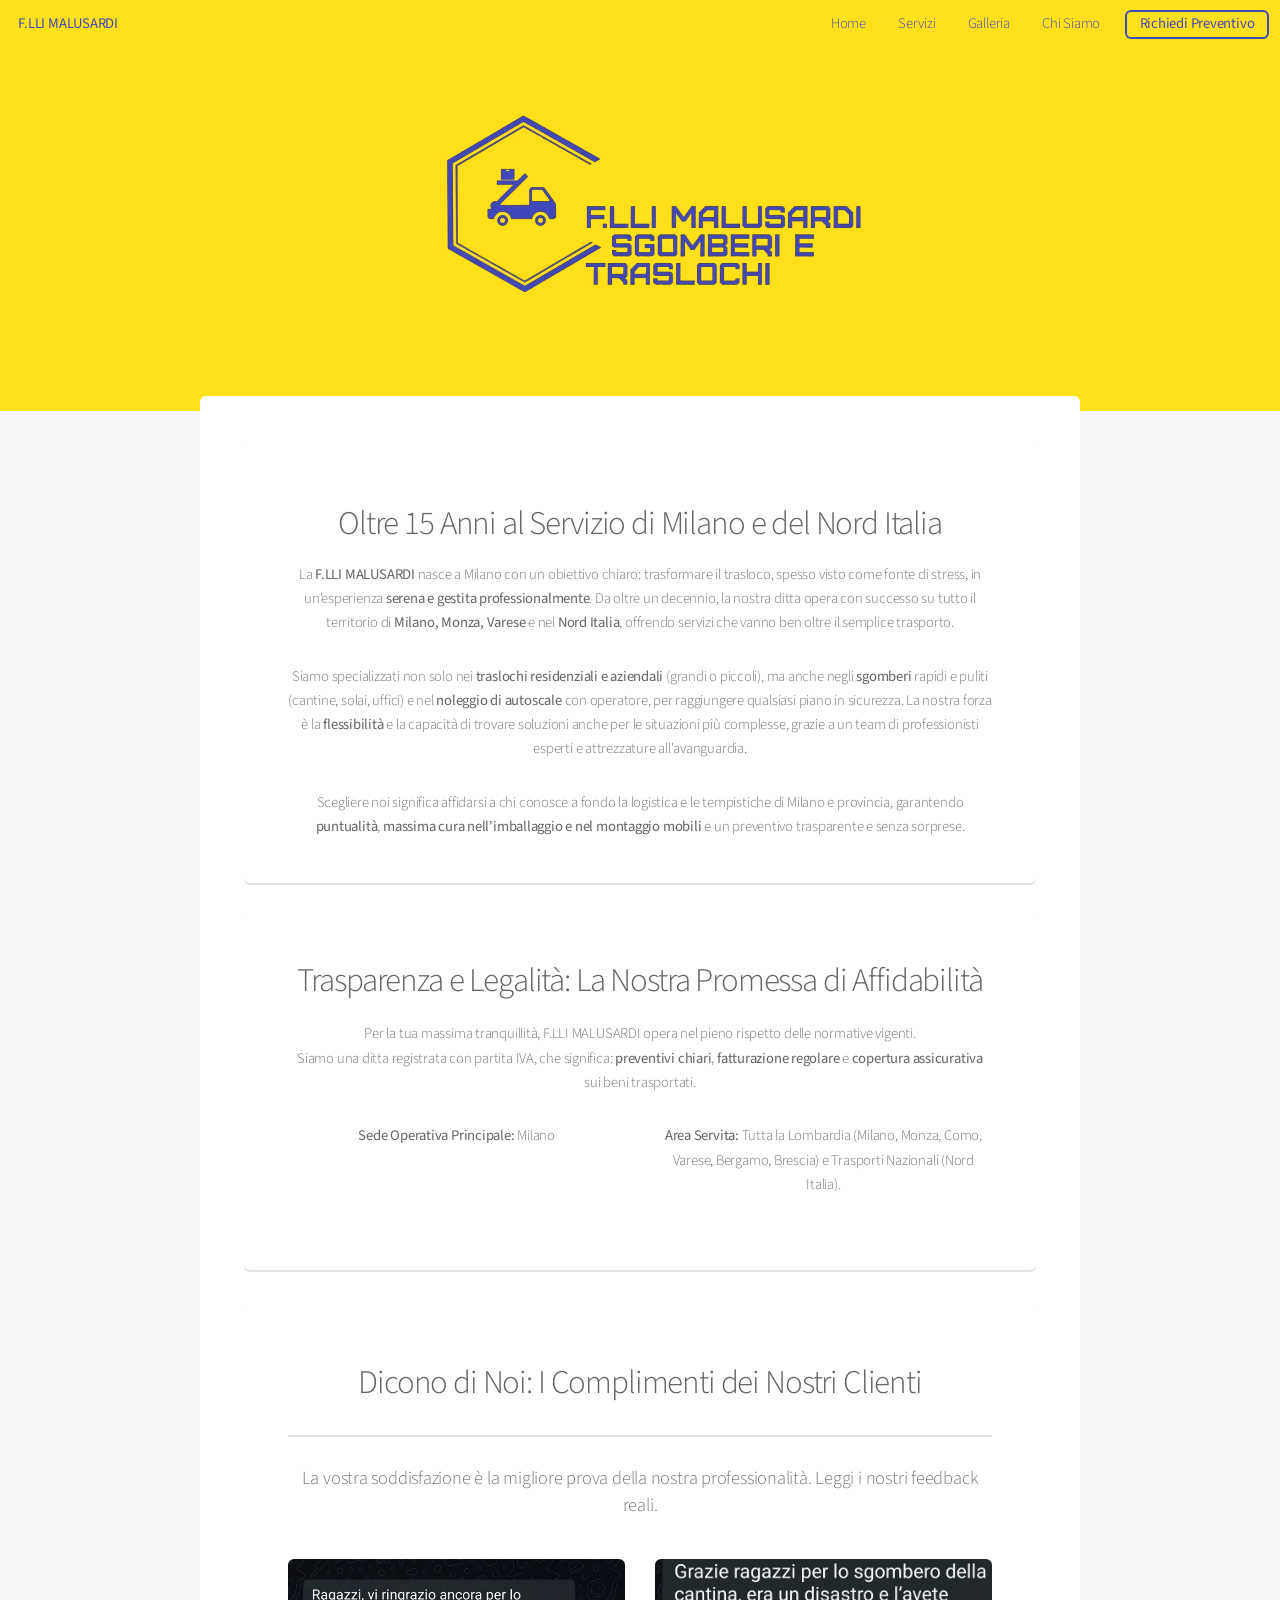
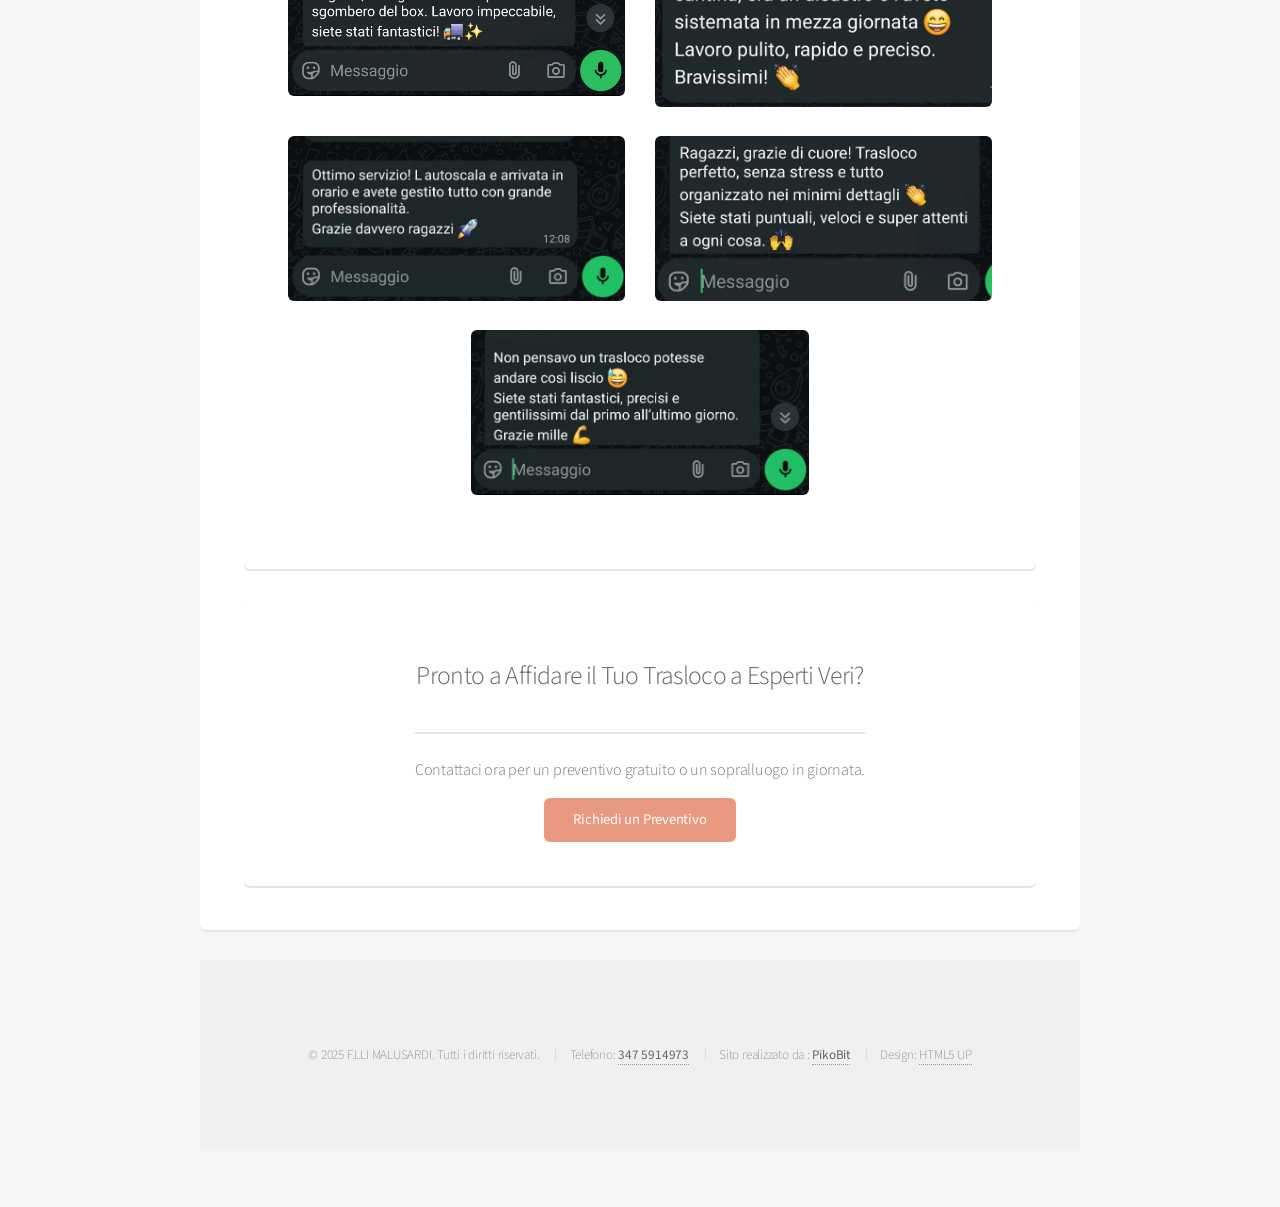
==== commit 8017a460: "galleria e navbar impostata a tutti con galleria" ====
--- a/chi-siamo.html
+++ b/chi-siamo.html
@@ -63,6 +63,7 @@
                 <ul>
                     <li><a href="index.html">Home</a></li>
                     <li><a href="servizi.html">Servizi</a></li>
+                     <li><a href="galleria.html">Galleria</a></li>
                     <li><a href="chi-siamo.html">Chi Siamo</a></li>
                     <li><a href="contatti.html" class="button primary">Richiedi Preventivo</a></li>
                 </ul>
